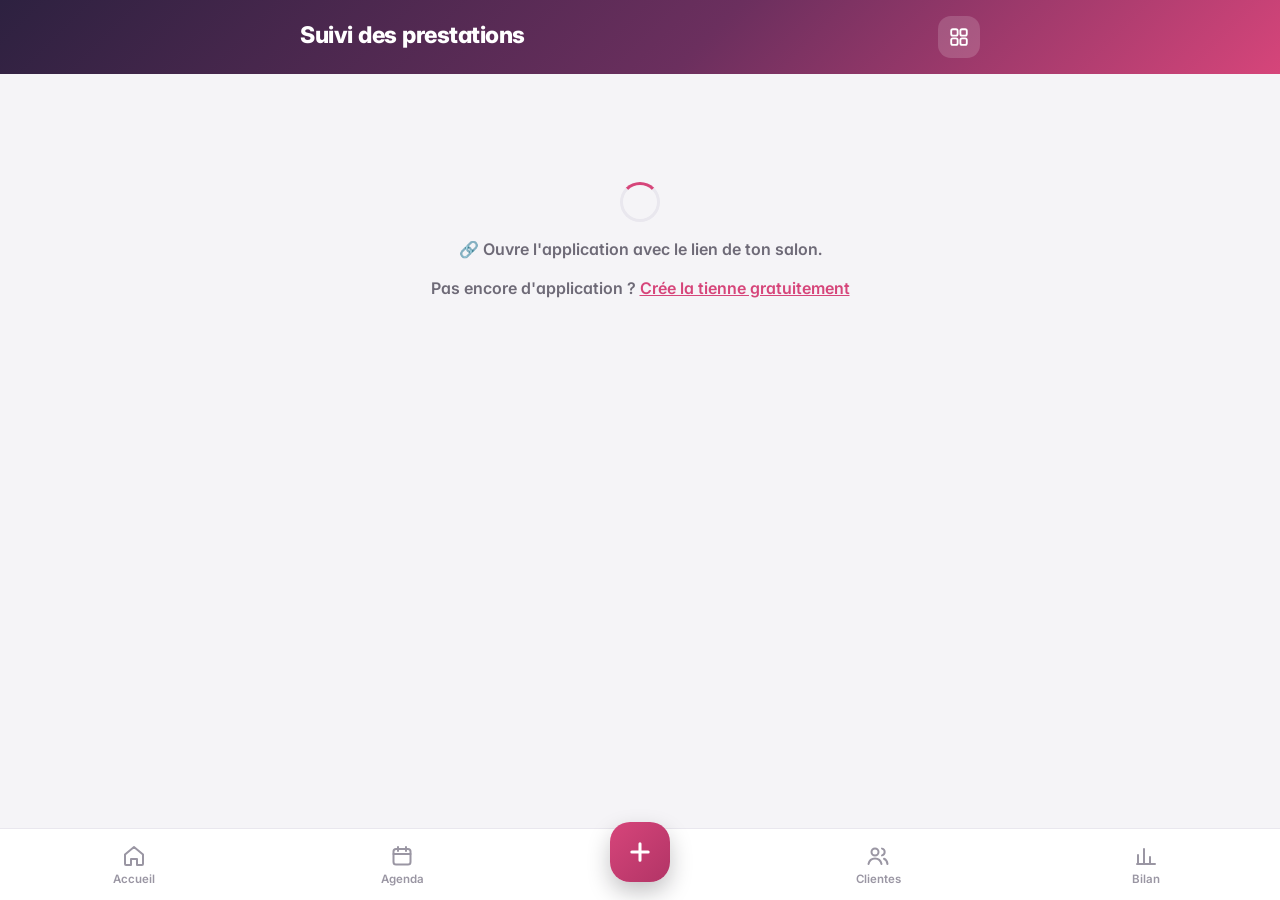
==== index.html @ c305831e "Code oublie par e-mail (lien valable 1 heure) Co-Authored-By: Claude Opus 5.5 <noreply@anthropic.com" ====
<!DOCTYPE html>
<html lang="fr">
<head>
<meta charset="utf-8">
<title>Suivi des prestations</title>
<meta name="theme-color" content="#3b2a4f">
<meta name="color-scheme" content="light dark">
<meta name="apple-mobile-web-app-capable" content="yes">
<meta name="apple-mobile-web-app-title" content="Suivi">
<link rel="manifest" href="manifest.json">
<link rel="icon" href="icon.svg" type="image/svg+xml">
<link rel="apple-touch-icon" href="icon-180.png">
<meta name="viewport" content="width=device-width, initial-scale=1, maximum-scale=1, viewport-fit=cover">
<link rel="preconnect" href="https://fonts.googleapis.com">
<link rel="preconnect" href="https://fonts.gstatic.com" crossorigin>
<link href="https://fonts.googleapis.com/css2?family=Inter:wght@400;500;600;700;800&display=swap" rel="stylesheet">
<link rel="stylesheet" href="style.css?v=18">
</head>
<body>
<header class="appbar">
  <div class="logo-entete cache" id="logoEntete" aria-hidden="true"></div>
  <div class="appbar-texte">
    <div class="titre" id="titre">Suivi des prestations</div>
    <div class="sous" id="sousTitre"></div>
  </div>
  <button class="appbar-bouton" onclick="vue('plus')" aria-label="Plus : réglages et outils">
    <svg width="22" height="22" viewBox="0 0 24 24" fill="none" stroke="currentColor" stroke-width="2" stroke-linecap="round" stroke-linejoin="round" aria-hidden="true"><rect x="3.5" y="3.5" width="7" height="7" rx="1.8"></rect><rect x="13.5" y="3.5" width="7" height="7" rx="1.8"></rect><rect x="3.5" y="13.5" width="7" height="7" rx="1.8"></rect><rect x="13.5" y="13.5" width="7" height="7" rx="1.8"></rect></svg>
  </button>
</header>
<div id="bandeau" class="bandeau cache"></div>
<main>
  <div id="chargement" class="chargement">Chargement…</div>

  <!-- ============ CODE PIN ============ -->
  <section id="v-pin" class="cache ecran-pin">
    <div class="pin-icone" aria-hidden="true">
      <svg width="30" height="30" viewBox="0 0 24 24" fill="none" stroke="currentColor" stroke-width="2" stroke-linecap="round" stroke-linejoin="round"><rect x="4" y="10" width="16" height="11" rx="2.5"></rect><path d="M8 10V7a4 4 0 0 1 8 0v3"></path></svg>
    </div>
    <h1 class="titre-ecran" style="text-align:center">Code d'accès</h1>
    <p class="discret" style="text-align:center">Demandé une seule fois sur cet appareil.</p>
    <input type="password" id="pin" inputmode="numeric" maxlength="12" class="champ-pin" aria-label="Code d'accès"
           onkeydown="if(event.key==='Enter')validerPin()">
    <p id="pinMsg" class="pin-msg"></p>
    <button class="gros" onclick="validerPin()">Entrer</button>
    <button class="lien" id="lienOubli" style="display:block;margin:14px auto 0" onclick="ouvrirOubli()">Code oublié ?</button>
    <div id="oubli" class="carte cache" style="margin-top:14px">
      <div class="ligne1">Code oublié</div>
      <button class="gros" id="btnOubliEmail" onclick="demanderEmailCode()">📧 Recevoir un lien par e-mail</button>
      <div class="ligne2" id="oubliEmailMsg" style="margin-top:10px"></div>
      <div class="ligne1" style="margin-top:20px">Ou avec ton code de secours</div>
      <div class="ligne2">Reçu à ton inscription (ex. K7MQ-4PXA-92HT).</div>
      <label class="etiquette" for="oubliSecours">Code de secours</label>
      <input type="text" id="oubliSecours" autocomplete="off" autocapitalize="characters" maxlength="20" placeholder="XXXX-XXXX-XXXX">
      <div class="quand">
        <div><label class="etiquette" for="oubliPin">Nouveau code</label><input type="password" id="oubliPin" inputmode="numeric" maxlength="8" autocomplete="new-password"></div>
        <div><label class="etiquette" for="oubliPin2">Encore une fois</label><input type="password" id="oubliPin2" inputmode="numeric" maxlength="8" autocomplete="new-password"></div>
      </div>
      <button class="gros" id="btnOubli" onclick="validerOubli()">Enregistrer le nouveau code</button>
      <p class="discret" style="margin-bottom:0">Ni e-mail ni code de secours ? Contacte la personne qui t'a donné l'application.</p>
    </div>
    <div id="resetEmail" class="carte cache" style="margin-top:14px">
      <div class="ligne1">Choisis ton nouveau code</div>
      <div class="quand">
        <div><label class="etiquette" for="resetPin">Nouveau code</label><input type="password" id="resetPin" inputmode="numeric" maxlength="8" autocomplete="new-password"></div>
        <div><label class="etiquette" for="resetPin2">Encore une fois</label><input type="password" id="resetPin2" inputmode="numeric" maxlength="8" autocomplete="new-password"></div>
      </div>
      <button class="gros" id="btnReset" onclick="validerResetEmail()">Enregistrer le nouveau code</button>
    </div>
  </section>

  <!-- ============ ACCUEIL ============ -->
  <section id="v-accueil" class="cache">
    <div class="hero">
      <div class="hero-label">Encaissé aujourd'hui</div>
      <div class="hero-montant" id="jourCa">0 €</div>
      <div class="hero-sous" id="jourSous">0 prestation</div>
      <button class="hero-bouton" onclick="ouvrirSaisie()">
        <svg width="18" height="18" viewBox="0 0 24 24" fill="none" stroke="currentColor" stroke-width="2.5" stroke-linecap="round" aria-hidden="true"><path d="M12 5v14M5 12h14"></path></svg>
        Nouvelle prestation
      </button>
    </div>
    <div id="bienvenue"></div>
    <div id="carteObjectif" class="carte jauge cache"></div>
    <div class="raccourcis">
      <button class="raccourci" onclick="vue('clientes')">
        <span class="raccourci-icone"><svg width="20" height="20" viewBox="0 0 24 24" fill="none" stroke="currentColor" stroke-width="2" stroke-linecap="round" stroke-linejoin="round" aria-hidden="true"><circle cx="9" cy="8" r="3.5"></circle><path d="M2.5 20c.8-3.6 3.4-5.5 6.5-5.5s5.7 1.9 6.5 5.5"></path><path d="M16 4.6a3.5 3.5 0 0 1 0 6.8M18 14.8c1.9.7 3.1 2.5 3.5 5.2"></path></svg></span>
        <span data-mot="Clientes|Clients">Clientes</span>
      </button>
      <button class="raccourci m-achats" onclick="vue('achats')">
        <span class="raccourci-icone"><svg width="20" height="20" viewBox="0 0 24 24" fill="none" stroke="currentColor" stroke-width="2" stroke-linecap="round" stroke-linejoin="round" aria-hidden="true"><path d="M6 3h12v18l-3-2-3 2-3-2-3 2z"></path><path d="M9 8h6M9 12h6"></path></svg></span>
        Nouvel achat
      </button>
      <button class="raccourci" onclick="vue('bilan')">
        <span class="raccourci-icone"><svg width="20" height="20" viewBox="0 0 24 24" fill="none" stroke="currentColor" stroke-width="2" stroke-linecap="round" aria-hidden="true"><path d="M4 20V11M10 20V5M16 20v-7M21 20H3"></path></svg></span>
        Bilan
      </button>
    </div>
    <h2 class="titre-section">Rendez-vous du jour</h2>
    <div id="rdvJour"></div>
    <div id="rappelsAccueil"></div>
    <h2 class="titre-section" id="titreSurveiller">À surveiller</h2>
    <div id="surveiller"></div>
    <h2 class="titre-section">Prestations du jour</h2>
    <div id="journee"></div>
  </section>

  <!-- ============ AGENDA ============ -->
  <section id="v-agenda" class="cache">
    <div class="agenda-tete">
      <h1 class="titre-ecran">Agenda</h1>
      <button class="lien" onclick="allerAujourdhui()">Aujourd'hui</button>
    </div>
    <div class="semaine">
      <button class="fleche" onclick="changerSemaine(-1)" aria-label="Semaine précédente">‹</button>
      <div id="jours" class="jours"></div>
      <button class="fleche" onclick="changerSemaine(1)" aria-label="Semaine suivante">›</button>
    </div>
    <h2 class="titre-section" id="titreJour"></h2>
    <div id="listeRdv"></div>
    <button class="gros" onclick="ouvrirRdv()">+ Nouveau rendez-vous</button>
    <div id="rappelsAgenda" style="margin-top:18px"></div>
  </section>

  <!-- ============ NOUVELLE PRESTATION ============ -->
  <section id="v-nouvelle" class="cache">
    <div id="formulaire">
      <h1 class="titre-ecran">Nouvelle prestation</h1>

      <div class="bloc">
        <h2 class="titre-bloc"><span class="etape">1</span><span data-mot="Cliente|Client">Cliente</span></h2>
        <div id="clienteChoisie" class="selection cache">
          <span id="clienteNom"></span>
          <button class="lien" onclick="changerCliente()">Changer</button>
        </div>
        <div id="clienteRecherche">
          <input type="text" id="recherche" placeholder="Tape le prénom…" autocomplete="off" oninput="filtrerClientes()" aria-label="Rechercher">
          <div id="suggestions" class="liste"></div>
        </div>
      </div>

      <div class="bloc">
        <h2 class="titre-bloc"><span class="etape">2</span>Prestation</h2>
        <div id="prestations" class="grille"></div>
        <h3 class="sous-titre m-options">Options</h3>
        <div id="options" class="grille options m-options"></div>
        <div id="blocDeplacement" class="cache">
          <h3 class="sous-titre">À domicile</h3>
          <div id="choixDeplacement" class="grille options"></div>
        </div>
      </div>

      <div class="bloc">
        <h2 class="titre-bloc"><span class="etape">3</span>Prix<span class="m-paiement">&nbsp;et paiement</span></h2>
        <div class="total">
          <input type="number" id="prix" inputmode="decimal" placeholder="0" oninput="prixModifie()" aria-label="Prix">
          <span class="euro-grand">€</span>
          <button class="lien cache" id="prixAuto" onclick="remettrePrixAuto()">Prix automatique</button>
        </div>
        <div id="fidelite" class="fidelite cache"></div>
        <div id="blocOffre" class="m-offres">
          <h3 class="sous-titre">Offre (facultatif)</h3>
          <div id="anniv" class="fidelite info cache"></div>
          <div id="choixOffres" class="grille options"></div>
        </div>
        <h3 class="sous-titre m-paiement">Payé comment ?</h3>
        <div id="choixPaiement" class="paiements m-paiement"></div>
      </div>

      <div class="bloc">
        <h2 class="titre-bloc"><span class="etape">4</span>Quand ?</h2>
        <div class="quand">
          <input type="date" id="date" onchange="majResume()" aria-label="Date">
          <input type="time" id="heure" class="m-heure" aria-label="Heure">
        </div>
      </div>

      <!-- Barre d'encaissement, toujours visible -->
      <div class="barre-caisse">
        <div class="barre-caisse-texte">
          <span>À encaisser</span>
          <b id="encaisser">0 €</b>
        </div>
        <button class="gros" id="btnEnregistrer" onclick="enregistrer()">Enregistrer</button>
      </div>
    </div>

    <div id="succes" class="succes cache">
      <div class="succes-rond" id="succesIcone">✓</div>
      <h1 id="succesTitre" class="titre-ecran" style="text-align:center"></h1>
      <p id="succesDetail" class="discret" style="text-align:center;font-size:16px"></p>
      <div id="succesMontant" class="succes-montant"></div>
      <a class="gros secondaire bouton-lien cache" id="succesMerci" href="#">💬 SMS de remerciement</a>
      <a class="gros secondaire bouton-lien cache" id="succesAvis" href="#">Demander un avis Google</a>
      <button class="gros" onclick="nouvelleSaisie()">Nouvelle prestation</button>
      <button class="lien" style="display:block;margin:14px auto 0" onclick="vue('accueil')">Retour à l'accueil</button>
    </div>
  </section>

  <!-- ============ CLIENTES ============ -->
  <section id="v-clientes" class="cache">
    <h1 class="titre-ecran"><span id="iconeClients" class="cache"></span><span data-mot="Clientes|Clients">Clientes</span></h1>
    <div class="champ-recherche">
      <svg width="18" height="18" viewBox="0 0 24 24" fill="none" stroke="currentColor" stroke-width="2" stroke-linecap="round" aria-hidden="true"><circle cx="11" cy="11" r="7"></circle><path d="M20 20l-3.5-3.5"></path></svg>
      <input type="text" id="rechercheClientes" placeholder="Rechercher…" oninput="afficherClientes()" aria-label="Rechercher">
    </div>
    <div class="filtres" id="filtres">
      <button class="puce on" data-f="toutes" data-mot="Toutes|Tous">Toutes</button>
      <button class="puce m-fidelite" data-f="offre">Fidélité au prochain passage</button>
      <button class="puce" data-f="anniv">Anniversaire ce mois</button>
      <button class="puce" data-f="absente" data-mot="Pas venue depuis 2 mois|Pas venu depuis 2 mois">Pas venue depuis 2 mois</button>
      <button class="puce" data-f="regulieres">Fidèles (5 passages et +)</button>
    </div>
    <div class="trier">
      <label for="tri">Trier</label>
      <select id="tri" onchange="afficherClientes()">
        <option value="nom">Nom (A → Z)</option>
        <option value="recente">Dernière visite</option>
        <option value="passages">Nombre de passages</option>
        <option value="ca">Chiffre d'affaires</option>
        <option value="offre" class="m-fidelite">Plus proche de l'offre fidélité</option>
      </select>
    </div>
    <p id="nbClientes" class="discret"></p>
    <div id="listeClientes"></div>
    <p class="discret"><span data-mot="Touche une cliente|Touche un client">Touche une cliente</span> pour voir sa fiche.<span class="m-fidelite"> Les ronds = passages depuis le <span class="debutOffre"></span>.</span></p>
  </section>

  <!-- ============ FICHE CLIENTE ============ -->
  <section id="v-fiche" class="cache">
    <button class="lien retour" onclick="vue('clientes')" data-mot="← Toutes les clientes|← Tous les clients">← Toutes les clientes</button>
    <div class="carte fiche-entete">
      <div class="fiche-nom" id="ficheNom"></div>
      <div class="ligne2" id="ficheSous"></div>
      <div class="points" id="fichePoints"></div>
      <div class="ligne2" id="ficheFidelite"></div>
    </div>
    <div class="stats">
      <div class="stat">Passages<b id="fichePassages">0</b></div>
      <div class="stat">Total dépensé<b id="ficheCa">0 €</b></div>
    </div>
    <button class="gros" onclick="prestationPourFiche()">Nouvelle prestation pour <span id="ficheNomBouton"></span></button>

    <h2 class="titre-section"><span class="m-fiche">Coordonnées et notes</span><span class="m-sans-fiche">Prénom</span></h2>
    <div class="carte">
      <label class="etiquette" for="fichePrenom">Prénom (nom affiché)</label>
      <input type="text" id="fichePrenom" maxlength="60">
      <div class="m-fiche">
      <label class="etiquette" for="ficheTel">Téléphone</label>
      <input type="tel" id="ficheTel" placeholder="06 12 34 56 78" inputmode="tel">
      <div class="contact" id="ficheContact">
        <a class="bouton-contact" id="ficheAppel" href="#">Appeler</a>
        <a class="bouton-contact" id="ficheSms" href="#">SMS</a>
        <a class="bouton-contact cache" id="ficheRelance" href="#">Relancer</a>
        <a class="bouton-contact cache" id="ficheAvis" href="#">Avis Google</a>
        <a class="bouton-contact m-fidelite cache" id="ficheCarte" href="#">🎟️ Envoyer sa carte</a>
        <a class="bouton-contact m-fidelite cache" id="ficheCarteVoir" href="#" target="_blank" rel="noopener">Voir sa carte</a>
      </div>
      <label class="etiquette" for="ficheNomFamille">Nom de famille</label>
      <input type="text" id="ficheNomFamille" placeholder="(facultatif)">
      <label class="etiquette" for="ficheAnniv">Anniversaire (jour/mois)</label>
      <input type="text" id="ficheAnniv" placeholder="ex. 09/04" inputmode="numeric" maxlength="10">
      <label class="etiquette" for="ficheNotes">Notes</label>
      <textarea id="ficheNotes" rows="4" placeholder="Préférences, remarques…"></textarea>
      </div>
      <button class="gros secondaire" id="btnFiche" onclick="sauverFiche()">Enregistrer la fiche</button>
    </div>

    <h2 class="titre-section">Historique</h2>
    <div id="ficheHistorique"></div>

    <h2 class="titre-section">Même personne qu'une autre fiche ?</h2>
    <div class="carte">
      <p class="discret" style="margin-top:0">Ex. « Marlene » et « Marlène Dupont ». Les passages de l'autre fiche seront regroupés ici, sous le nom <b id="ficheNomFusion"></b>.</p>
      <select id="ficheFusion" aria-label="Autre fiche"></select>
      <button class="gros secondaire" id="btnFusion" onclick="fusionnerFiche()">Regrouper avec cette fiche</button>
    </div>
  </section>

  <!-- ============ BILAN ============ -->
  <section id="v-bilan" class="cache">
    <h1 class="titre-ecran" id="titreBilanAnnee">Bilan</h1>
    <div class="stats stats-annee">
      <div class="stat vedette">Encaissé (TTC)<b id="anCa">0 €</b></div>
      <div class="stat m-achats">Dépensé (TTC)<b id="anAchats">0 €</b></div>
    </div>
    <div class="stat m-achats stat-large">Il reste (encaissé − dépensé)<b id="anReste">0 €</b></div>
    <div class="stats">
      <div class="stat">Prestations<b id="anNb">0</b></div>
      <div class="stat">Panier moyen<b id="anPanier">0 €</b></div>
    </div>
    <div class="carte graphique">
      <div class="ligne1"><span>Encaissé par mois</span></div>
      <div class="legende" id="graphLegende"></div>
      <div id="graphMois" class="graph-zone"></div>
      <div class="graph-detail" id="graphDetail"></div>
      <div class="ligne2" id="graphCompare"></div>
    </div>
    <div class="menu" style="margin-top:10px">
      <button class="menu-ligne" onclick="vue('recettes')">
        <span class="menu-icone"><svg width="20" height="20" viewBox="0 0 24 24" fill="none" stroke="currentColor" stroke-width="2" stroke-linecap="round" stroke-linejoin="round" aria-hidden="true"><path d="M4 4.5A1.5 1.5 0 0 1 5.5 3H20v15H5.5A1.5 1.5 0 0 0 4 19.5z"></path><path d="M4 19.5A1.5 1.5 0 0 0 5.5 21H20v-3M8 7h8M8 11h6"></path></svg></span>
        <span class="menu-texte"><b>Livre des recettes</b><small>Export pour Excel ou PDF, prêt pour l'URSSAF</small></span>
        <span class="chevron">›</span>
      </button>
      <button class="menu-ligne" onclick="vue('stats')">
        <span class="menu-icone"><svg width="20" height="20" viewBox="0 0 24 24" fill="none" stroke="currentColor" stroke-width="2" stroke-linecap="round" stroke-linejoin="round" aria-hidden="true"><path d="M21 12a9 9 0 1 1-9-9v9z"></path><path d="M15 3.5A9 9 0 0 1 20.5 9H15z"></path></svg></span>
        <span class="menu-texte"><b>Statistiques <span data-mot="clientes|clients">clientes</span></b><small>Prestations phares, fidélité, meilleurs <span data-mot="clientes|clients">clientes</span></small></span>
        <span class="chevron">›</span>
      </button>
    </div>
    <div id="carteSeuil" class="carte jauge cache"></div>
    <div id="carteUrssaf" class="carte cache"></div>
    <h2 class="titre-section m-paiement">Encaissé par mode de paiement</h2>
    <div id="paiements" class="carte m-paiement"></div>
    <h2 class="titre-section m-achats">Dépenses par catégorie</h2>
    <div id="categories" class="carte m-achats"></div>
    <h2 class="titre-section" id="titreAnnee">Par mois</h2>
    <div class="table-boite">
      <table><thead><tr><th>Mois</th><th class="n">Encaissé</th><th class="n m-achats">Dépensé</th><th class="n m-achats">Reste</th></tr></thead><tbody id="tableMois"></tbody></table>
    </div>
    <h2 class="titre-section">Historique</h2>
    <div class="champ-recherche">
      <svg width="18" height="18" viewBox="0 0 24 24" fill="none" stroke="currentColor" stroke-width="2" stroke-linecap="round" aria-hidden="true"><circle cx="11" cy="11" r="7"></circle><path d="M20 20l-3.5-3.5"></path></svg>
      <input type="search" id="rechercheHisto" placeholder="Nom, prestation, date, montant…" oninput="afficherHistorique()" aria-label="Rechercher dans l'historique" autocomplete="off">
    </div>
    <p id="histoResume" class="discret"></p>
    <div id="recentes"></div>
  </section>

  <!-- ============ LIVRE DES RECETTES ============ -->
  <section id="v-recettes" class="cache">
    <button class="lien retour ne-pas-imprimer" onclick="vue('bilan')">← Bilan</button>
    <div class="entete-impression" id="recEntete"></div>
    <h1 class="titre-ecran ne-pas-imprimer">Livre des recettes</h1>
    <div class="quand ne-pas-imprimer">
      <div><label class="etiquette" for="recAnnee">Année</label><select id="recAnnee" onchange="afficherRecettes()"></select></div>
      <div><label class="etiquette" for="recMois">Mois</label><select id="recMois" onchange="afficherRecettes()"></select></div>
    </div>
    <div class="stats" style="margin-top:12px">
      <div class="stat vedette">Total encaissé<b id="recTotal">0 €</b></div>
      <div class="stat">Recettes<b id="recNb">0</b></div>
    </div>
    <div class="actions-export ne-pas-imprimer">
      <button class="gros" onclick="exporterRecettes()">Télécharger pour Excel</button>
      <button class="gros secondaire" onclick="imprimerRecettes()">Imprimer ou enregistrer en PDF</button>
    </div>
    <p class="discret ne-pas-imprimer">Montants réellement encaissés (après réduction), dans l'ordre chronologique. À garder pour l'URSSAF ou ton comptable.</p>
    <div class="table-boite">
      <table class="table-recettes"><thead><tr><th>Date</th><th>N°</th><th data-mot="Cliente|Client">Cliente</th><th>Prestation</th><th class="n">Montant</th><th class="m-paiement">Règlement</th></tr></thead><tbody id="tableRecettes"></tbody></table>
    </div>
  </section>

  <!-- ============ STATISTIQUES ============ -->
  <section id="v-stats" class="cache">
    <button class="lien retour" onclick="vue('bilan')">← Bilan</button>
    <h1 class="titre-ecran">Statistiques</h1>
    <div class="filtres" id="periodesStats">
      <button class="puce on" data-p="annee">Cette année</button>
      <button class="puce" data-p="12m">12 derniers mois</button>
      <button class="puce" data-p="tout">Depuis le début</button>
    </div>
    <div class="stats" style="margin-top:10px">
      <div class="stat"><span data-mot="Clientes venues|Clients venus">Clientes venues</span><b id="stVenues">0</b></div>
      <div class="stat"><span data-mot="Nouvelles|Nouveaux">Nouvelles</span><b id="stNouvelles">0</b></div>
      <div class="stat">Reviennent<b id="stRetour">0 %</b></div>
      <div class="stat">Revient tous les<b id="stRythme">–</b></div>
    </div>
    <p class="discret" id="stExplication"></p>
    <h2 class="titre-section">Prestations les plus demandées</h2>
    <div id="stPrestations" class="carte"></div>
    <h2 class="titre-section"><span data-mot="Meilleures clientes|Meilleurs clients">Meilleures clientes</span></h2>
    <div id="stMeilleures"></div>
    <h2 class="titre-section">Nombre de visites par personne</h2>
    <div id="stFrequence" class="carte"></div>
    <h2 class="titre-section">Jours les plus chargés</h2>
    <div id="stJours" class="carte"></div>
  </section>

  <!-- ============ PLUS ============ -->
  <section id="v-plus" class="cache">
    <h1 class="titre-ecran">Plus</h1>
    <div class="carte salon-carte" id="infoSalon"></div>
    <div class="menu">
      <button class="menu-ligne" onclick="vue('reglages')">
        <span class="menu-icone"><svg width="20" height="20" viewBox="0 0 24 24" fill="none" stroke="currentColor" stroke-width="2" stroke-linecap="round" stroke-linejoin="round" aria-hidden="true"><path d="M4 6h10M18 6h2M4 12h4M12 12h8M4 18h12M20 18h0"></path><circle cx="16" cy="6" r="2"></circle><circle cx="10" cy="12" r="2"></circle><circle cx="18" cy="18" r="2"></circle></svg></span>
        <span class="menu-texte"><b>Réglages</b><small>Nom, métier, couleur, fonctions, code</small></span>
        <span class="chevron">›</span>
      </button>
      <button class="menu-ligne" onclick="vue('bilan')">
        <span class="menu-icone"><svg width="20" height="20" viewBox="0 0 24 24" fill="none" stroke="currentColor" stroke-width="2" stroke-linecap="round" aria-hidden="true"><path d="M4 20V11M10 20V5M16 20v-7M21 20H3"></path></svg></span>
        <span class="menu-texte"><b>Bilan</b><small>Chiffre d'affaires, graphique, historique</small></span>
        <span class="chevron">›</span>
      </button>
      <button class="menu-ligne" onclick="vue('tarifs')">
        <span class="menu-icone"><svg width="20" height="20" viewBox="0 0 24 24" fill="none" stroke="currentColor" stroke-width="2" stroke-linecap="round" stroke-linejoin="round" aria-hidden="true"><path d="M20.6 13.4 13.4 20.6a2 2 0 0 1-2.8 0L3 13V3h10l7.6 7.6a2 2 0 0 1 0 2.8z"></path><circle cx="7.5" cy="7.5" r="1.5"></circle></svg></span>
        <span class="menu-texte"><b>Tarifs</b><small>Prestations, options et prix</small></span>
        <span class="chevron">›</span>
      </button>
      <button class="menu-ligne m-offres-ou-fidelite" onclick="vue('offres')">
        <span class="menu-icone"><svg width="20" height="20" viewBox="0 0 24 24" fill="none" stroke="currentColor" stroke-width="2" stroke-linecap="round" stroke-linejoin="round" aria-hidden="true"><rect x="3" y="8" width="18" height="13" rx="2"></rect><path d="M12 8v13M3 12h18M12 8c-2-4-6-4-6-1.5S9 8 12 8zm0 0c2-4 6-4 6-1.5S15 8 12 8z"></path></svg></span>
        <span class="menu-texte"><b>Offres et fidélité</b><small>Réductions, anniversaires, parrainage</small></span>
        <span class="chevron">›</span>
      </button>
<button class="menu-ligne" onclick="vue('recettes')">
        <span class="menu-icone"><svg width="20" height="20" viewBox="0 0 24 24" fill="none" stroke="currentColor" stroke-width="2" stroke-linecap="round" stroke-linejoin="round" aria-hidden="true"><path d="M4 4.5A1.5 1.5 0 0 1 5.5 3H20v15H5.5A1.5 1.5 0 0 0 4 19.5z"></path><path d="M4 19.5A1.5 1.5 0 0 0 5.5 21H20v-3M8 7h8M8 11h6"></path></svg></span>
        <span class="menu-texte"><b>Livre des recettes</b><small>Export pour Excel ou PDF, prêt pour l'URSSAF</small></span>
        <span class="chevron">›</span>
      </button>
      <button class="menu-ligne" onclick="vue('stats')">
        <span class="menu-icone"><svg width="20" height="20" viewBox="0 0 24 24" fill="none" stroke="currentColor" stroke-width="2" stroke-linecap="round" stroke-linejoin="round" aria-hidden="true"><path d="M21 12a9 9 0 1 1-9-9v9z"></path><path d="M15 3.5A9 9 0 0 1 20.5 9H15z"></path></svg></span>
        <span class="menu-texte"><b>Statistiques <span data-mot="clientes|clients">clientes</span></b><small>Prestations phares, fidélité, meilleurs <span data-mot="clientes|clients">clientes</span></small></span>
        <span class="chevron">›</span>
      </button>
      <button class="menu-ligne m-achats" onclick="vue('achats')">
        <span class="menu-icone"><svg width="20" height="20" viewBox="0 0 24 24" fill="none" stroke="currentColor" stroke-width="2" stroke-linecap="round" stroke-linejoin="round" aria-hidden="true"><path d="M6 3h12v18l-3-2-3 2-3-2-3 2z"></path><path d="M9 8h6M9 12h6"></path></svg></span>
        <span class="menu-texte"><b>Achats et dépenses</b><small>Produits, matériel, charges</small></span>
        <span class="chevron">›</span>
      </button>
      <a class="menu-ligne" id="lienRecommander" href="#">
        <span class="menu-icone"><svg width="20" height="20" viewBox="0 0 24 24" fill="none" stroke="currentColor" stroke-width="2" stroke-linecap="round" stroke-linejoin="round" aria-hidden="true"><circle cx="18" cy="5" r="3"></circle><circle cx="6" cy="12" r="3"></circle><circle cx="18" cy="19" r="3"></circle><path d="M8.6 13.5l6.8 4M15.4 6.5l-6.8 4"></path></svg></span>
        <span class="menu-texte"><b>Recommander l'application</b><small>Envoyer le lien gratuit à une collègue</small></span>
        <span class="chevron">›</span>
      </a>
      <button class="menu-ligne" onclick="verrouiller()">
        <span class="menu-icone"><svg width="20" height="20" viewBox="0 0 24 24" fill="none" stroke="currentColor" stroke-width="2" stroke-linecap="round" stroke-linejoin="round" aria-hidden="true"><rect x="4" y="10" width="16" height="11" rx="2.5"></rect><path d="M8 10V7a4 4 0 0 1 8 0v3"></path></svg></span>
        <span class="menu-texte"><b>Verrouiller l'application</b><small>Le code sera redemandé sur cet appareil</small></span>
        <span class="chevron">›</span>
      </button>
    </div>
  </section>

  <!-- ============ RÉGLAGES ============ -->
  <section id="v-reglages" class="cache">
    <button class="lien retour" onclick="vue('plus')">← Plus</button>
    <h1 class="titre-ecran">Réglages</h1>
    <div id="formReglages"></div>
    <button class="gros" id="btnReglages" onclick="sauverReglages()">Enregistrer les réglages</button>
  </section>

  <!-- ============ TARIFS ============ -->
  <section id="v-tarifs" class="cache">
    <button class="lien retour" onclick="vue('plus')">← Plus</button>
    <h1 class="titre-ecran" id="titrePrestations">Prestations</h1>
    <div class="carte"><div id="tarifsPrestations"></div>
      <button class="lien" onclick="ajouterLigneTarif(false)">+ Ajouter une prestation</button></div>
    <div class="m-options">
      <h2 class="titre-section">Options</h2>
      <div class="carte"><div id="tarifsOptions"></div>
        <button class="lien" onclick="ajouterLigneTarif(true)">+ Ajouter une option</button></div>
    </div>
    <button class="gros" id="btnTarifs" onclick="sauverTarifs()">Enregistrer les tarifs</button>
  </section>

  <!-- ============ OFFRES ============ -->
  <section id="v-offres" class="cache">
    <button class="lien retour" onclick="vue('plus')">← Plus</button>
    <h1 class="titre-ecran">Offres et fidélité</h1>
    <div id="carteFidelite" class="m-fidelite"></div>
    <div class="m-offres">
      <p class="discret">Les offres se choisissent au moment de la saisie (étape 3). En vert : active · en blanc : en pause.</p>
      <div id="listeOffres"></div>
      <h2 class="titre-section">Créer une offre</h2>
      <div class="carte">
        <input type="text" id="offreNom" placeholder="Nom (ex. Parrainage, Fête des mères…)" maxlength="60" aria-label="Nom de l'offre">
        <div style="display:flex;gap:8px;margin-top:10px;align-items:center">
          <input type="number" id="offreValeur" inputmode="decimal" placeholder="10" style="max-width:120px" aria-label="Montant">
          <div class="bascule">
            <button id="typePct" class="puce on" onclick="choisirType('%')">%</button>
            <button id="typeEur" class="puce" onclick="choisirType('€')">€</button>
          </div>
        </div>
        <button class="gros secondaire" onclick="creerOffre()">Créer l'offre</button>
      </div>
    </div>
  </section>

  <!-- ============ ACHATS ============ -->
  <section id="v-achats" class="cache">
    <button class="lien retour" onclick="vue('plus')">← Plus</button>
    <h1 class="titre-ecran">Nouvel achat</h1>
    <p class="discret" style="margin-top:-4px">Montants TTC (ce que tu as payé, TVA comprise).</p>
    <div class="carte">
      <label class="etiquette" for="achatLibelle">C'est quoi ?</label>
      <input type="text" id="achatLibelle" placeholder="ex. produits, matériel…" maxlength="120">
      <label class="etiquette">Catégorie</label>
      <div id="achatCategories" class="grille options"></div>
      <div class="quand" style="margin-top:12px">
        <div><label class="etiquette" for="achatPrix">Prix TTC (à l'unité)</label>
          <input type="number" id="achatPrix" inputmode="decimal" placeholder="0,00" oninput="majTotalAchat()"></div>
        <div><label class="etiquette" for="achatQte">Quantité</label>
          <input type="number" id="achatQte" inputmode="numeric" value="1" min="1" oninput="majTotalAchat()"></div>
      </div>
      <label class="etiquette" for="achatDate">Date</label>
      <input type="date" id="achatDate">
      <div id="achatTotal" class="encaisser-ligne"></div>
      <button class="gros" id="btnAchat" onclick="enregistrerAchat()">Enregistrer l'achat</button>
    </div>
    <h2 class="titre-section">Achats de l'année</h2>
    <div class="trier"><label for="achatFiltre">Voir</label>
      <select id="achatFiltre" onchange="afficherAchats()"></select></div>
    <p id="achatsResume" class="discret"></p>
    <div id="listeAchats"></div>
  </section>
</main>

<!-- ============ MODIFIER UNE SAISIE ============ -->
<div id="modale" class="modale cache" onclick="if(event.target===this)fermerModale()">
  <div class="feuille" role="dialog" aria-label="Modifier la saisie">
    <div class="feuille-poignee"></div>
    <h2 class="titre-ecran" style="margin-top:4px;font-size:22px">Modifier la saisie</h2>
    <div class="quand">
      <div><label class="etiquette" for="mDate">Date</label><input type="date" id="mDate"></div>
      <div class="m-heure"><label class="etiquette" for="mHeure">Heure</label><input type="time" id="mHeure"></div>
    </div>
    <label class="etiquette" for="mClient" data-mot="Cliente|Client">Cliente</label>
    <input type="text" id="mClient" list="listeNoms" autocomplete="off">
    <label class="etiquette" for="mPrestation">Prestation</label>
    <input type="text" id="mPrestation">
    <label class="etiquette" for="mPrix">Prix (€, avant offre)</label>
    <input type="number" id="mPrix" inputmode="decimal">
    <label class="etiquette m-paiement">Paiement</label>
    <div id="mPaiement" class="paiements m-paiement"></div>
    <div id="mBlocOffre" class="m-offres">
      <label class="etiquette" for="mOffre">Offre</label>
      <select id="mOffre"></select>
    </div>
    <div id="mInfo" class="fidelite info cache"></div>
    <button class="gros" id="btnModifier" onclick="validerModification()">Enregistrer les changements</button>
    <div class="actions" style="justify-content:space-between;margin-top:14px">
      <button class="lien" onclick="fermerModale()">Annuler</button>
      <button class="lien danger" onclick="supprimerSaisie()">Supprimer cette saisie</button>
    </div>
  </div>
</div>
<!-- ============ RENDEZ-VOUS ============ -->
<div id="modaleRdv" class="modale cache" onclick="if(event.target===this)fermerRdv()">
  <div class="feuille" role="dialog" aria-label="Rendez-vous">
    <div class="feuille-poignee"></div>
    <h2 class="titre-ecran" style="margin-top:4px;font-size:22px" id="rdvTitre">Nouveau rendez-vous</h2>
    <label class="etiquette" for="rdvClient" data-mot="Cliente|Client">Cliente</label>
    <input type="text" id="rdvClient" list="listeNoms" autocomplete="off" maxlength="80" placeholder="Prénom (ou nouveau nom)">
    <div class="quand">
      <div><label class="etiquette" for="rdvDate">Date</label><input type="date" id="rdvDate"></div>
      <div><label class="etiquette" for="rdvHeure">Heure</label><input type="time" id="rdvHeure" step="300"></div>
    </div>
    <label class="etiquette" for="rdvDuree">Durée</label>
    <select id="rdvDuree"></select>
    <label class="etiquette">Prestation</label>
    <div id="rdvPrestas" class="grille options"></div>
    <input type="text" id="rdvPrestation" placeholder="ou écris-la ici" maxlength="200" style="margin-top:8px" aria-label="Prestation">
    <label class="etiquette" for="rdvNote">Note (facultatif)</label>
    <input type="text" id="rdvNote" maxlength="300" placeholder="ex. acompte versé, premier rendez-vous…">
    <button class="gros" onclick="sauverRdv()">Enregistrer le rendez-vous</button>
    <div class="actions" style="justify-content:space-between;margin-top:14px">
      <button class="lien" onclick="fermerRdv()">Annuler</button>
      <button class="lien danger cache" id="rdvSupprimer" onclick="supprimerRdv()">Supprimer le rendez-vous</button>
    </div>
  </div>
</div>
<datalist id="listeNoms"></datalist>

<nav class="navbar" aria-label="Navigation">
  <button id="t-accueil" onclick="vue('accueil')">
    <svg width="24" height="24" viewBox="0 0 24 24" fill="none" stroke="currentColor" stroke-width="2" stroke-linecap="round" stroke-linejoin="round" aria-hidden="true"><path d="M3 10.5 12 3l9 7.5V20a1 1 0 0 1-1 1h-5v-6H9v6H4a1 1 0 0 1-1-1z"></path></svg>
    <span>Accueil</span>
  </button>
  <button id="t-agenda" onclick="vue('agenda')">
    <svg width="24" height="24" viewBox="0 0 24 24" fill="none" stroke="currentColor" stroke-width="2" stroke-linecap="round" stroke-linejoin="round" aria-hidden="true"><rect x="3.5" y="5" width="17" height="15.5" rx="2.5"></rect><path d="M3.5 10h17M8 3v4M16 3v4"></path></svg>
    <span>Agenda</span>
  </button>
  <button id="t-nouvelle" class="fab" onclick="ouvrirSaisie()" aria-label="Nouvelle prestation">
    <svg width="28" height="28" viewBox="0 0 24 24" fill="none" stroke="currentColor" stroke-width="2.6" stroke-linecap="round" aria-hidden="true"><path d="M12 5v14M5 12h14"></path></svg>
  </button>
  <button id="t-clientes" onclick="vue('clientes')">
    <svg width="24" height="24" viewBox="0 0 24 24" fill="none" stroke="currentColor" stroke-width="2" stroke-linecap="round" stroke-linejoin="round" aria-hidden="true"><circle cx="9" cy="8" r="3.5"></circle><path d="M2.5 20c.8-3.6 3.4-5.5 6.5-5.5s5.7 1.9 6.5 5.5"></path><path d="M16 4.6a3.5 3.5 0 0 1 0 6.8M18 14.8c1.9.7 3.1 2.5 3.5 5.2"></path></svg>
    <span data-mot="Clientes|Clients">Clientes</span>
  </button>
  <button id="t-bilan" onclick="vue('bilan')">
    <svg width="24" height="24" viewBox="0 0 24 24" fill="none" stroke="currentColor" stroke-width="2" stroke-linecap="round" aria-hidden="true"><path d="M4 20V11M10 20V5M16 20v-7M21 20H3"></path></svg>
    <span>Bilan</span>
  </button>
</nav>
<div id="msg" class="msg" role="status"></div>
<script src="app.js?v=30"></script>
</body>
</html>
---- style.css ----
/* ===== Suivi des prestations – design 2 =====
   Couleurs pilotées par le thème du salon (variables réglées par l'application) :
   --prune (foncé), --rose (accent), --rose-2 (accent clair), --rose-clair (fond teinté),
   --degrade (en-têtes), --degrade-bouton (boutons). */
:root {
  --prune: #3b2a4f;
  --rose: #d6457a;
  --rose-2: #ee7aa2;
  --rose-clair: #fbeef3;
  --degrade: linear-gradient(135deg, #2d2140 0%, #6b2f5e 55%, #d6457a 100%);
  --degrade-bouton: linear-gradient(135deg, #d6457a 0%, #b23466 100%);
  --vert: #138a5b;
  --vert-clair: #e6f5ee;
  --rouge: #c8333d;
  --texte: #17151c;
  --texte-2: #5d5966;
  --gris: #6e6a77;
  --trait: #e9e7ee;
  --fond: #f5f4f7;
  --carte: #ffffff;
  --rayon: 16px;
  --ombre: 0 1px 2px rgba(23, 21, 28, .05), 0 4px 16px rgba(23, 21, 28, .05);
  --ombre-forte: 0 8px 24px rgba(23, 21, 28, .16);
  --nav-h: 72px;
  --champ: #ffffff;
  --teinte: var(--rose-clair);
  --accent-texte: var(--prune);
  --puce-on: var(--prune);
  --entete-table: var(--entete-table);
  --verre: rgba(255, 255, 255, .95);
  --danger-clair: var(--danger-clair);
  --alerte-fond: #fff6e6;
  --alerte-texte: #8a5a00;
  --discret-2: #c4c0cb;
  --nav-inactif: #9a96a3;
  --annee-prec: #cfcbd6;
  color-scheme: light;
}
* { box-sizing: border-box; -webkit-tap-highlight-color: transparent; }
html { scroll-behavior: smooth; }
body {
  margin: 0; background: var(--fond); color: var(--texte);
  font-family: "Inter", -apple-system, "Segoe UI", Roboto, Arial, sans-serif; font-size: 16px; line-height: 1.45;
  -webkit-font-smoothing: antialiased; padding-bottom: calc(var(--nav-h) + 28px + env(safe-area-inset-bottom));
  font-feature-settings: "tnum" 1, "cv11" 1;
}
button { font-family: inherit; }
.cache { display: none !important; }

/* ---------- En-tête ---------- */
.appbar {
  position: sticky; top: 0; z-index: 8; background: var(--degrade); color: #fff;
  padding: calc(14px + env(safe-area-inset-top)) 20px 14px;
}
.appbar-texte { max-width: 680px; margin: 0 auto; }
.appbar .titre {
  font-size: 23px; font-weight: 800; letter-spacing: -.5px; line-height: 1.15;
  display: -webkit-box; -webkit-line-clamp: 2; -webkit-box-orient: vertical; overflow: hidden; overflow-wrap: anywhere;
}
.appbar .sous { font-size: 13px; opacity: .8; margin-top: 3px; text-transform: capitalize; }
.logo-entete {
  flex: 0 0 auto; width: 58px; height: 58px; border-radius: 18px; overflow: hidden; background: #fff;
  box-shadow: 0 4px 14px rgba(0, 0, 0, .22); display: flex; align-items: center; justify-content: center;
}
.logo-entete img { width: 100%; height: 100%; object-fit: cover; }
.logo-entete.logo-emoji { background: rgba(255, 255, 255, .16); box-shadow: none; font-size: 30px; }

main { max-width: 680px; margin: 0 auto; padding: 18px 16px 8px; }
section { animation: entree .22s ease; }
@keyframes entree { from { opacity: 0; transform: translateY(4px); } to { opacity: 1; transform: none; } }

/* ---------- Titres et textes ---------- */
.titre-ecran { font-size: 26px; font-weight: 800; letter-spacing: -.6px; margin: 4px 0 16px; color: var(--texte); }
.titre-section { font-size: 13px; font-weight: 700; text-transform: uppercase; letter-spacing: .6px; color: var(--gris); margin: 26px 2px 10px; }
.titre-bloc { font-size: 17px; font-weight: 700; margin: 0 0 12px; display: flex; align-items: center; }
h2 { font-size: 17px; font-weight: 700; }
.sous-titre { font-size: 13px; font-weight: 700; color: var(--gris); text-transform: uppercase; letter-spacing: .5px; margin: 18px 0 8px; }
.discret { color: var(--gris); font-size: 14px; }
.etiquette { display: block; font-size: 13px; font-weight: 600; color: var(--texte-2); margin: 14px 0 6px; }
.etape {
  display: inline-flex; width: 24px; height: 24px; border-radius: 8px; background: var(--teinte); color: var(--rose);
  align-items: center; justify-content: center; font-size: 13px; font-weight: 800; margin-right: 10px;
}

/* ---------- Champs ---------- */
input[type=text], input[type=search], input[type=number], input[type=date], input[type=time], input[type=password], input[type=tel], select, textarea {
  width: 100%; font-size: 16px; font-family: inherit; color: var(--texte); background: var(--champ);
  border: 1.5px solid var(--trait); border-radius: 12px; padding: 12px 14px; min-height: 48px;
  transition: border-color .15s, box-shadow .15s; -webkit-appearance: none; appearance: none;
}
select { background-image: linear-gradient(45deg, transparent 50%, var(--gris) 50%), linear-gradient(135deg, var(--gris) 50%, transparent 50%);
  background-position: calc(100% - 20px) 50%, calc(100% - 15px) 50%; background-size: 5px 5px; background-repeat: no-repeat; padding-right: 36px; }
textarea { resize: vertical; min-height: 96px; }
input:focus, select:focus, textarea:focus { outline: none; border-color: var(--rose); box-shadow: 0 0 0 4px var(--teinte); }
::placeholder { color: var(--gris); opacity: .75; }
.champ-recherche { position: relative; }
.champ-recherche svg { position: absolute; left: 14px; top: 50%; transform: translateY(-50%); color: var(--gris); }
.champ-recherche input { padding-left: 42px; }

/* ---------- Cartes ---------- */
.carte { background: var(--carte); border: 1px solid var(--trait); border-radius: var(--rayon); padding: 16px; margin-bottom: 10px; box-shadow: var(--ombre); }
.carte .ligne1 { display: flex; justify-content: space-between; align-items: center; gap: 10px; font-weight: 700; }
.carte .ligne2 { color: var(--gris); font-size: 14px; margin-top: 4px; line-height: 1.4; }
.cliquable { cursor: pointer; transition: transform .1s, box-shadow .15s; }
.cliquable:active { transform: scale(.985); }
.chevron { color: var(--discret-2); font-size: 22px; line-height: 1; font-weight: 400; }
.bloc { background: var(--carte); border: 1px solid var(--trait); border-radius: 20px; padding: 18px 16px; margin-bottom: 12px; box-shadow: var(--ombre); }
.badge { display: inline-block; background: var(--vert-clair); color: var(--vert); border-radius: 999px; padding: 3px 10px; font-size: 12px; font-weight: 700; white-space: nowrap; }

/* ---------- Boutons ---------- */
.gros {
  width: 100%; min-height: 54px; padding: 14px 18px; border: none; border-radius: 14px; background: var(--degrade-bouton); color: #fff;
  font-size: 17px; font-weight: 700; letter-spacing: -.1px; margin-top: 18px; cursor: pointer; box-shadow: 0 6px 16px rgba(23, 21, 28, .14);
  transition: transform .1s, opacity .2s;
}
.gros:active { transform: scale(.98); }
.gros:disabled { opacity: .5; box-shadow: none; }
.gros.secondaire { background: var(--carte); color: var(--rose); border: 1.5px solid var(--rose); box-shadow: none; }
.bouton-lien { display: block; text-align: center; text-decoration: none; line-height: 26px; }
.lien { background: none; border: none; color: var(--rose); font-size: 15px; font-weight: 600; cursor: pointer; padding: 8px 0; min-height: 40px; }
.lien.danger { color: var(--rouge); }
.retour { margin: -4px 0 4px; }

/* ---------- Accueil ---------- */
.hero { background: var(--degrade); color: #fff; border-radius: 24px; padding: 22px 20px 20px; box-shadow: var(--ombre-forte); margin-bottom: 12px; }
.hero-label { font-size: 13px; font-weight: 600; opacity: .85; text-transform: uppercase; letter-spacing: .6px; }
.hero-montant { font-size: 44px; font-weight: 800; letter-spacing: -1.5px; margin: 6px 0 2px; }
.hero-sous { font-size: 15px; opacity: .9; }
.hero-bouton {
  margin-top: 18px; width: 100%; min-height: 50px; border: none; border-radius: 14px; background: #fff; color: var(--prune);
  font-size: 16px; font-weight: 700; display: flex; align-items: center; justify-content: center; gap: 8px; cursor: pointer;
}
.raccourcis { display: grid; grid-template-columns: repeat(3, minmax(0, 1fr)); gap: 10px; margin-top: 2px; }
.raccourci {
  background: var(--carte); border: 1px solid var(--trait); border-radius: 16px; padding: 14px 8px; min-height: 84px; box-shadow: var(--ombre);
  display: flex; flex-direction: column; align-items: center; justify-content: center; gap: 8px; font-size: 13px; font-weight: 600; color: var(--texte); cursor: pointer;
}
.raccourci-icone { width: 38px; height: 38px; border-radius: 12px; background: var(--teinte); color: var(--rose); display: flex; align-items: center; justify-content: center; }
body.sans-achats .raccourcis { grid-template-columns: repeat(2, minmax(0, 1fr)); }

/* ---------- Saisie ---------- */
.liste { display: flex; flex-direction: column; gap: 8px; margin-top: 10px; }
.choix {
  display: flex; justify-content: space-between; align-items: center; gap: 8px; padding: 14px 16px; min-height: 54px; border-radius: 14px;
  border: 1.5px solid var(--trait); background: var(--carte); font-size: 16px; font-weight: 600; cursor: pointer; text-align: left; width: 100%; color: var(--texte);
}
.choix small { color: var(--gris); font-size: 13px; font-weight: 500; text-align: right; }
.choix.nouvelle { border-style: dashed; border-color: var(--rose-2); background: var(--teinte); color: var(--rose); }
.selection {
  display: flex; justify-content: space-between; align-items: center; padding: 14px 16px; border-radius: 14px;
  background: var(--teinte); border: 1.5px solid var(--rose); font-size: 18px; font-weight: 700; color: var(--accent-texte);
}
.grille { display: grid; grid-template-columns: repeat(2, minmax(0, 1fr)); gap: 8px; }
.presta {
  position: relative; padding: 12px; border-radius: 14px; border: 1.5px solid var(--trait); background: var(--carte); color: var(--texte);
  font-size: 14px; font-weight: 600; line-height: 1.3; text-align: left; min-height: 64px; cursor: pointer; transition: border-color .12s, background .12s;
}
.presta b { display: block; font-size: 14px; color: var(--rose); margin-top: 4px; font-weight: 700; }
.presta.on { border-color: var(--rose); background: var(--teinte); color: var(--accent-texte); box-shadow: inset 0 0 0 1px var(--rose); }
.presta.on::after {
  content: "✓"; position: absolute; top: 8px; right: 10px; width: 20px; height: 20px; border-radius: 50%; background: var(--rose); color: #fff;
  font-size: 12px; font-weight: 800; display: flex; align-items: center; justify-content: center;
}
.options .presta { min-height: 52px; }
.total { display: flex; align-items: center; gap: 10px; }
.total input { max-width: 160px; font-size: 24px; font-weight: 800; }
.euro-grand { font-size: 22px; font-weight: 700; color: var(--gris); }
.fidelite { padding: 12px 14px; border-radius: 12px; font-size: 15px; margin-top: 12px; line-height: 1.4; }
.fidelite.offre { background: var(--vert-clair); color: var(--vert); font-weight: 700; border: 1.5px solid var(--vert); }
.fidelite.info { background: var(--fond); color: var(--texte-2); }
.paiements { display: flex; flex-wrap: wrap; gap: 8px; }
.quand { display: grid; grid-template-columns: 1.4fr 1fr; gap: 10px; }
body.sans-heure .quand { grid-template-columns: 1fr; }

/* Barre d'encaissement fixe (au-dessus de la navigation) */
.barre-caisse {
  position: fixed; left: 0; right: 0; bottom: calc(var(--nav-h) + env(safe-area-inset-bottom)); z-index: 6;
  background: var(--verre); backdrop-filter: blur(16px); -webkit-backdrop-filter: blur(16px);
  border-top: 1px solid var(--trait); padding: 10px 16px; display: flex; align-items: center; gap: 14px;
}
.barre-caisse > * { max-width: 680px; }
.barre-caisse-texte { display: flex; flex-direction: column; min-width: 0; flex: 1 1 auto; padding-left: max(0px, calc((100vw - 680px) / 2)); }
.barre-caisse-texte span { font-size: 12px; font-weight: 600; color: var(--gris); text-transform: uppercase; letter-spacing: .5px; }
.barre-caisse-texte b { font-size: 24px; font-weight: 800; letter-spacing: -.6px; color: var(--texte); white-space: nowrap; overflow: hidden; text-overflow: ellipsis; }
.barre-caisse .gros { width: auto; flex: 0 0 auto; margin: 0; min-height: 50px; padding: 12px 26px; margin-right: max(0px, calc((100vw - 680px) / 2)); }
body.en-saisie { padding-bottom: calc(var(--nav-h) + 96px + env(safe-area-inset-bottom)); }

/* Confirmation */
.succes { text-align: center; padding: 28px 4px; }
.succes-rond {
  width: 76px; height: 76px; margin: 10px auto 14px; border-radius: 50%; background: var(--vert-clair); color: var(--vert);
  display: flex; align-items: center; justify-content: center; font-size: 36px; font-weight: 800; animation: rebond .45s ease;
}
@keyframes rebond { 0% { transform: scale(.5); } 70% { transform: scale(1.1); } 100% { transform: scale(1); } }
.succes-montant { font-size: 32px; font-weight: 800; letter-spacing: -1px; margin: 10px 0 6px; }
.encaisser-ligne { font-size: 20px; font-weight: 800; margin-top: 14px; }
.encaisser-ligne:empty { display: none; }

/* ---------- Clients ---------- */
.filtres { display: flex; gap: 8px; overflow-x: auto; padding: 12px 2px 4px; scrollbar-width: none; }
.filtres::-webkit-scrollbar { display: none; }
.puce {
  flex: 0 0 auto; padding: 9px 14px; min-height: 40px; border-radius: 999px; border: 1.5px solid var(--trait); background: var(--carte);
  font-size: 14px; font-weight: 600; cursor: pointer; white-space: nowrap; color: var(--texte-2);
}
.puce.on { background: var(--puce-on); border-color: var(--puce-on); color: #fff; }
.trier { display: flex; align-items: center; gap: 10px; margin-top: 10px; font-size: 14px; font-weight: 600; color: var(--gris); }
.trier select { flex: 1; font-size: 15px; min-height: 44px; padding: 10px 36px 10px 12px; }
.points { display: flex; gap: 5px; margin-top: 10px; }
.points i { width: 16px; height: 16px; border-radius: 50%; border: 2px solid var(--trait); background: var(--carte); }
.points i.plein { background: var(--rose); border-color: var(--rose); }
.points i.cadeau { border-color: var(--vert); border-style: dashed; }
.liens-clientes { display: flex; flex-wrap: wrap; gap: 8px; margin-top: 10px; }
.liens-clientes .puce { background: var(--teinte); border-color: transparent; color: var(--accent-texte); }

/* Fiche */
.fiche-entete { background: var(--degrade); color: #fff; border: none; box-shadow: var(--ombre-forte); padding: 20px; }
.fiche-entete .ligne2 { color: rgba(255, 255, 255, .85); }
.fiche-entete .points i { border-color: rgba(255, 255, 255, .55); background: transparent; }
.fiche-entete .points i.plein { background: #fff; border-color: #fff; }
.fiche-entete .points i.cadeau { border-color: #aef0cf; }
.fiche-nom { font-size: 26px; font-weight: 800; letter-spacing: -.6px; }
.contact { display: flex; flex-wrap: wrap; gap: 8px; margin-top: 10px; }
.bouton-contact {
  flex: 1 1 40%; text-align: center; padding: 12px; min-height: 46px; border-radius: 12px; background: var(--teinte); color: var(--accent-texte);
  font-weight: 700; text-decoration: none; font-size: 15px;
}

/* ---------- Statistiques et bilan ---------- */
.stats { display: grid; grid-template-columns: repeat(2, minmax(0, 1fr)); gap: 10px; margin-bottom: 10px; }
.stat {
  background: var(--carte); border: 1px solid var(--trait); border-radius: var(--rayon); padding: 14px 16px; box-shadow: var(--ombre);
  font-size: 12px; font-weight: 700; color: var(--gris); text-transform: uppercase; letter-spacing: .5px;
}
.stat b { display: block; font-size: 26px; font-weight: 800; letter-spacing: -.8px; color: var(--texte); margin-top: 6px; text-transform: none; }
.stat.vedette { background: var(--degrade); border: none; color: rgba(255, 255, 255, .85); }
.stat.vedette b { color: #fff; }
.stat-large { margin-bottom: 10px; }
body.sans-achats .stats-annee { grid-template-columns: 1fr; }
.jauge .ligne1 { margin-bottom: 10px; }
.jauge .fond { height: 10px; border-radius: 6px; background: var(--fond); overflow: hidden; }
.jauge .plein { height: 100%; border-radius: 6px; background: var(--degrade-bouton); transition: width .6s ease; }
.jauge.alerte .plein { background: linear-gradient(135deg, #f59f00, #d64545); }
.jauge .ligne2 { margin-top: 10px; }
.cat { margin-bottom: 14px; }
.cat:last-child { margin-bottom: 0; }
.cat .ligne1 { font-weight: 600; font-size: 15px; }
.barre { height: 8px; border-radius: 5px; background: var(--rose); margin-top: 6px; opacity: .85; }
.negatif { color: var(--rouge) !important; }
.table-boite { background: var(--carte); border: 1px solid var(--trait); border-radius: var(--rayon); overflow-x: auto; box-shadow: var(--ombre); }
table { width: 100%; border-collapse: collapse; }
th { background: var(--entete-table); color: var(--gris); font-size: 12px; text-transform: uppercase; letter-spacing: .4px; font-weight: 700; }
td, th { padding: 12px 12px; border-bottom: 1px solid var(--trait); text-align: left; font-size: 14px; }
td.n, th.n { text-align: right; white-space: nowrap; }
tr:last-child td { border-bottom: none; }
.total-ligne td { font-weight: 800; background: var(--entete-table); }

/* ---------- Plus (menu) ---------- */
.salon-carte .ligne1 { font-size: 18px; }
.menu { background: var(--carte); border: 1px solid var(--trait); border-radius: var(--rayon); box-shadow: var(--ombre); overflow: hidden; }
.menu-ligne {
  width: 100%; display: flex; align-items: center; gap: 14px; padding: 14px 16px; min-height: 64px; background: var(--carte); border: none;
  border-bottom: 1px solid var(--trait); cursor: pointer; text-align: left; color: var(--texte);
}
.menu-ligne:last-child { border-bottom: none; }
.menu-ligne:active { background: var(--fond); }
.menu-icone { width: 38px; height: 38px; border-radius: 12px; background: var(--teinte); color: var(--rose); display: flex; align-items: center; justify-content: center; flex: 0 0 auto; }
.menu-texte { flex: 1; display: flex; flex-direction: column; min-width: 0; }
.menu-texte b { font-size: 16px; font-weight: 700; }
.menu-texte small { font-size: 13px; color: var(--gris); margin-top: 2px; }

/* ---------- Tarifs et offres ---------- */
.ligne-tarif { display: flex; gap: 8px; align-items: center; margin-bottom: 8px; }
.ligne-tarif input[type=text] { flex: 1; font-size: 15px; padding: 10px 12px; min-height: 44px; }
.ligne-tarif .prix-tarif { width: 86px; flex: 0 0 86px; font-size: 15px; padding: 10px; min-height: 44px; text-align: right; font-weight: 700; }
.ligne-tarif .euro { color: var(--gris); font-weight: 700; }
.supprimer { flex: 0 0 44px; height: 44px; border-radius: 12px; border: none; background: #fbe9ec; color: var(--rouge); font-size: 15px; font-weight: 800; cursor: pointer; }
.bascule { display: flex; gap: 6px; }
.actions { display: flex; gap: 18px; margin-top: 6px; }
.carte.offre-active { background: var(--vert-clair); border-color: color-mix(in srgb, var(--vert) 30%, transparent); }
.carte.offre-pause { background: var(--carte); }
.carte.offre-pause .ligne1 { color: var(--gris); }
.ligne2.etat { font-weight: 700; }
.offre-active .ligne2.etat { color: var(--vert); }

/* ---------- Navigation ---------- */
.navbar {
  position: fixed; left: 0; right: 0; bottom: 0; z-index: 7; height: calc(var(--nav-h) + env(safe-area-inset-bottom));
  padding-bottom: env(safe-area-inset-bottom); background: var(--verre); backdrop-filter: blur(16px); -webkit-backdrop-filter: blur(16px);
  border-top: 1px solid var(--trait); display: flex; align-items: center; justify-content: space-around;
}
.navbar button {
  flex: 1; max-width: 120px; height: 100%; border: none; background: none; color: var(--nav-inactif); cursor: pointer;
  display: flex; flex-direction: column; align-items: center; justify-content: center; gap: 4px; font-size: 11.5px; font-weight: 600;
}
.navbar button.actif { color: var(--rose); }
.navbar button.actif svg { stroke-width: 2.4; }
.navbar .fab {
  flex: 0 0 auto; width: 60px; height: 60px; max-width: none; border-radius: 20px; margin-top: -26px; background: var(--degrade-bouton);
  color: #fff; box-shadow: 0 10px 22px rgba(23, 21, 28, .25); transition: transform .12s;
}
.navbar .fab:active { transform: scale(.94); }
.navbar .fab.actif { color: #fff; }

/* ---------- Divers ---------- */
.bandeau {
  position: sticky; top: 92px; z-index: 6; margin: 10px 16px 0; padding: 12px 14px; border-radius: 12px;
  background: var(--alerte-fond); color: var(--alerte-texte); font-size: 14px; font-weight: 600; box-shadow: var(--ombre);
}
.msg {
  position: fixed; left: 16px; right: 16px; bottom: calc(var(--nav-h) + 108px + env(safe-area-inset-bottom)); max-width: 600px; margin: 0 auto;
  background: #1f1c25; color: #fff; padding: 14px 16px; border-radius: 14px; font-size: 15px; font-weight: 600;
  display: none; z-index: 20; box-shadow: var(--ombre-forte); animation: entree .2s ease;
}
.chargement { text-align: center; color: var(--gris); padding: 90px 0; font-weight: 600; }
.chargement::before {
  content: ""; display: block; width: 34px; height: 34px; margin: 0 auto 16px; border-radius: 50%;
  border: 3px solid var(--trait); border-top-color: var(--rose); animation: tourne .8s linear infinite;
}
@keyframes tourne { to { transform: rotate(360deg); } }
.ecran-pin { max-width: 360px; margin: 0 auto; padding-top: 30px; }
.pin-icone { width: 64px; height: 64px; margin: 0 auto 8px; border-radius: 20px; background: var(--teinte); color: var(--rose); display: flex; align-items: center; justify-content: center; }
.champ-pin { text-align: center; font-size: 28px !important; letter-spacing: 10px; font-weight: 700; margin-top: 8px; }
.pin-msg { color: var(--rouge); font-weight: 600; text-align: center; min-height: 20px; }

/* Modale (feuille du bas) */
.modale { position: fixed; inset: 0; background: rgba(23, 21, 28, .45); z-index: 30; display: flex; align-items: flex-end; justify-content: center; animation: entree .2s ease; }
.feuille {
  background: var(--fond); width: 100%; max-width: 680px; max-height: 92vh; overflow-y: auto; border-radius: 24px 24px 0 0;
  padding: 10px 18px calc(24px + env(safe-area-inset-bottom)); box-shadow: 0 -10px 30px rgba(23, 21, 28, .2);
}
.feuille-poignee { width: 40px; height: 5px; border-radius: 3px; background: var(--discret-2); margin: 4px auto 8px; }

/* Modules désactivés (onglet Réglages du Google Sheet) */
body.sans-fidelite .m-fidelite, body.sans-offres .m-offres, body.sans-options .m-options,
body.sans-paiement .m-paiement, body.sans-achats .m-achats, body.sans-fiche .m-fiche,
body.sans-heure .m-heure { display: none !important; }
body:not(.sans-fiche) .m-sans-fiche { display: none !important; }
body.sans-offres.sans-fidelite .m-offres-ou-fidelite { display: none !important; }

@media (min-width: 720px) {
  .grille { grid-template-columns: repeat(3, minmax(0, 1fr)); }
}


/* ---------- Graphique du bilan ---------- */
.graphique .ligne1 { margin-bottom: 4px; }
.legende { display: flex; gap: 16px; font-size: 13px; font-weight: 600; color: var(--texte-2); margin: 6px 0 4px; min-height: 18px; }
.legende span { display: inline-flex; align-items: center; gap: 6px; }
.legende i { width: 10px; height: 10px; border-radius: 3px; display: inline-block; }
.graph-zone svg { display: block; width: 100%; height: auto; overflow: visible; touch-action: manipulation; }
.g-cur { fill: var(--rose); }
.g-prec { fill: var(--annee-prec); }
.g-grille { stroke: var(--trait); stroke-width: 1; }
.g-txt { fill: var(--gris); font-size: 10.5px; font-family: inherit; }
.g-txt.on { fill: var(--texte); font-weight: 800; }
.g-bande { fill: var(--teinte); }
.g-cible { fill: transparent; cursor: pointer; }
.graph-detail { margin-top: 10px; padding: 10px 12px; border-radius: 12px; background: var(--fond); font-size: 14px; line-height: 1.5; color: var(--texte-2); }
.graph-detail b { color: var(--texte); }
.graph-detail:empty { display: none; }

/* ---------- Livre des recettes ---------- */
.actions-export { display: flex; flex-direction: column; gap: 0; }
.actions-export .gros { margin-top: 10px; }
.table-recettes td, .table-recettes th { padding: 10px 10px; font-size: 13.5px; }
.table-recettes td:nth-child(1), .table-recettes td:nth-child(2) { white-space: nowrap; }
.entete-impression { display: none; }
@media screen and (max-width: 560px) { .table-recettes th:nth-child(2), .table-recettes td:nth-child(2) { display: none; } }
.carte .ligne1 > span:last-child:not(:first-child) { flex: 0 0 auto; white-space: nowrap; }
.lien-carte { background: none; border: none; padding: 0; font: inherit; color: inherit; text-align: left; width: 100%; cursor: pointer; }
.rang { display: inline-flex; width: 26px; height: 26px; border-radius: 8px; background: var(--teinte); color: var(--accent-texte); align-items: center; justify-content: center; font-size: 13px; font-weight: 800; margin-right: 10px; flex: 0 0 auto; }

@media print {
  :root { --texte: #000; --gris: #444; --trait: #bbb; --carte: #fff; --fond: #fff; --entete-table: #eee; color-scheme: light; }
  body { background: #fff; padding: 0; font-size: 11pt; }
  .appbar, .navbar, .bandeau, .msg, .ne-pas-imprimer, .barre-caisse { display: none !important; }
  main { max-width: none; padding: 0; }
  section { animation: none; }
  .stat, .table-boite, .carte { box-shadow: none; }
  .stat.vedette { background: #fff; border: 1px solid #bbb; color: #444; }
  .stat.vedette b { color: #000; }
  .entete-impression { display: block; margin-bottom: 14px; }
  .entete-impression h1 { font-size: 20pt; margin: 0 0 4px; }
  .entete-impression p { margin: 2px 0; color: #444; }
  .table-boite { overflow: visible; border: none; }
  .table-recettes td, .table-recettes th { font-size: 10pt; padding: 5px 6px; }
  tr { break-inside: avoid; }
}


/* ---------- En-tête : bouton Plus ---------- */
.appbar { display: flex; align-items: center; gap: 14px; padding-top: calc(16px + env(safe-area-inset-top)); padding-bottom: 16px; }
.appbar-texte { flex: 1; min-width: 0; }
.appbar-bouton {
  flex: 0 0 auto; width: 42px; height: 42px; border-radius: 13px; border: none; background: rgba(255, 255, 255, .16); color: #fff;
  display: flex; align-items: center; justify-content: center; cursor: pointer;
}
.appbar-bouton:active { transform: scale(.94); }
@media (min-width: 720px) { .appbar { padding-left: calc((100vw - 680px) / 2); padding-right: calc((100vw - 680px) / 2); } }

/* ---------- Agenda ---------- */
.agenda-tete { display: flex; justify-content: space-between; align-items: center; }
.agenda-tete .titre-ecran { margin-bottom: 10px; }
.semaine { display: flex; align-items: center; gap: 4px; }
.fleche { flex: 0 0 32px; height: 64px; border: none; background: none; color: var(--gris); font-size: 26px; cursor: pointer; }
.jours { flex: 1; display: grid; grid-template-columns: repeat(7, minmax(0, 1fr)); gap: 4px; }
.jour {
  display: flex; flex-direction: column; align-items: center; gap: 2px; padding: 8px 0 6px; border-radius: 14px; border: 1.5px solid transparent;
  background: var(--carte); color: var(--texte); cursor: pointer; min-height: 64px; font-family: inherit;
}
.jour small { font-size: 11px; font-weight: 600; color: var(--gris); text-transform: capitalize; }
.jour b { font-size: 17px; font-weight: 800; }
.jour i { font-style: normal; font-size: 10px; font-weight: 800; min-width: 16px; height: 16px; line-height: 16px; border-radius: 8px; }
.jour i.plein { background: var(--teinte); color: var(--accent-texte); }
.jour.auj { border-color: var(--rose); }
.jour.on { background: var(--puce-on); color: #fff; border-color: var(--puce-on); }
.jour.on small { color: rgba(255, 255, 255, .8); }
.jour.on i.plein { background: rgba(255, 255, 255, .25); color: #fff; }
.rdv { display: flex; gap: 14px; align-items: flex-start; }
.rdv-heure { flex: 0 0 auto; display: flex; flex-direction: column; align-items: center; min-width: 50px; padding-right: 12px; border-right: 3px solid var(--rose); }
.rdv-heure b { font-size: 17px; font-weight: 800; }
.rdv-heure small { font-size: 12px; color: var(--gris); }
.rdv-corps { flex: 1; min-width: 0; }
.rdv-corps .actions { flex-wrap: wrap; gap: 4px 18px; }
.rdv-fait .rdv-heure { border-right-color: var(--vert); }
.rdv-annule { opacity: .55; }
.rdv-annule .rdv-heure { border-right-color: var(--trait); }
.badge-gris { background: var(--fond); color: var(--gris); }
.badge-alerte { background: var(--alerte-fond); color: var(--alerte-texte); }
.lien-a { text-decoration: none; display: inline-flex; align-items: center; }
.rappels .liens-clientes .puce { text-decoration: none; }
.rappels .liens-clientes .puce.envoye { background: var(--fond); color: var(--gris); }

/* ---------- Code de secours ---------- */
.secours-boite { margin-top: 10px; padding: 14px; border-radius: 14px; background: var(--fond); border: 1.5px dashed var(--rose); text-align: center; }
.secours-code { font-size: 24px; font-weight: 800; letter-spacing: 2px; font-family: ui-monospace, "SF Mono", Menlo, Consolas, monospace; user-select: all; }

/* ---------- Carte Bienvenue ---------- */
.bienvenue { border: 1.5px solid var(--rose); }
.etape-bienvenue {
  width: 100%; display: flex; align-items: center; gap: 12px; padding: 12px 0; background: none; border: none;
  border-bottom: 1px solid var(--trait); color: var(--texte); font: inherit; font-size: 15px; font-weight: 600; text-align: left; cursor: pointer;
}
.etape-bienvenue span:nth-child(2) { flex: 1; }
.etape-bienvenue .coche {
  width: 24px; height: 24px; border-radius: 50%; border: 2px solid var(--trait); display: flex; align-items: center; justify-content: center;
  font-size: 13px; font-weight: 800; flex: 0 0 auto;
}
.etape-bienvenue.faite { color: var(--gris); text-decoration: line-through; cursor: default; }
.etape-bienvenue.faite .coche { background: var(--vert); border-color: var(--vert); color: #fff; }

/* ---------- Réglages ---------- */
a.menu-ligne { text-decoration: none; }
.pastille { display: inline-block; width: 12px; height: 12px; border-radius: 50%; margin-right: 7px; vertical-align: -1px; }
.interrupteur { display: flex; align-items: center; gap: 12px; padding: 12px 0; border-bottom: 1px solid var(--trait); cursor: pointer; position: relative; }
.interrupteur:last-child { border-bottom: none; }
.interrupteur-texte { flex: 1; display: flex; flex-direction: column; min-width: 0; }
.interrupteur-texte b { font-size: 15px; font-weight: 700; }
.interrupteur-texte small { font-size: 13px; color: var(--gris); margin-top: 2px; }
.interrupteur input { position: absolute; opacity: 0; width: 1px; height: 1px; }
.interrupteur-glissiere { flex: 0 0 48px; height: 28px; border-radius: 14px; background: var(--trait); position: relative; transition: background .15s; }
.interrupteur-glissiere::after { content: ""; position: absolute; left: 3px; top: 3px; width: 22px; height: 22px; border-radius: 50%; background: #fff; box-shadow: 0 1px 3px rgba(0,0,0,.25); transition: transform .15s; }
.interrupteur input:checked + .interrupteur-glissiere { background: var(--rose); }
.interrupteur input:checked + .interrupteur-glissiere::after { transform: translateX(20px); }
.interrupteur input:focus-visible + .interrupteur-glissiere { box-shadow: 0 0 0 3px var(--teinte); }
.logo-choix { display: flex; align-items: center; gap: 14px; }
.logo-apercu { width: 64px; height: 64px; border-radius: 18px; background: var(--teinte); display: flex; align-items: center; justify-content: center; font-size: 30px; overflow: hidden; flex: 0 0 auto; }
.logo-apercu img { width: 100%; height: 100%; object-fit: cover; }
.logo-actions { display: flex; flex-wrap: wrap; gap: 0 18px; }
#formReglages .carte > .ligne1 { font-size: 17px; margin-bottom: 2px; }

/* ---------- Mode sombre (suit le réglage du téléphone) ---------- */
@media (prefers-color-scheme: dark) {
  :root {
    --texte: #f2f0f5;
    --texte-2: #c9c5d1;
    --gris: #a19cab;
    --trait: #302c38;
    --fond: #111015;
    --carte: #1b1920;
    --champ: #222028;
    --vert: #45c98f;
    --vert-clair: #143326;
    --rouge: #ff7078;
    --teinte: color-mix(in srgb, var(--rose) 20%, #1b1920);
    --accent-texte: #ffffff;
    --puce-on: var(--rose);
    --entete-table: #222028;
    --verre: rgba(27, 25, 32, .94);
    --danger-clair: #3a1d22;
    --alerte-fond: #3a2c10;
    --alerte-texte: #ffd27a;
    --discret-2: #57525f;
    --nav-inactif: #8c8796;
    --annee-prec: #4a4552;
    --ombre: 0 1px 2px rgba(0, 0, 0, .4);
    --ombre-forte: 0 8px 24px rgba(0, 0, 0, .5);
    color-scheme: dark;
  }
  .presta b, .lien, .etape, .raccourci-icone, .menu-icone, .pin-icone, .navbar button.actif { color: color-mix(in srgb, var(--rose) 70%, #fff); }
  .lien.danger { color: var(--rouge); }
  .gros.secondaire { color: color-mix(in srgb, var(--rose) 70%, #fff); border-color: color-mix(in srgb, var(--rose) 70%, #fff); }
  .msg { background: #2c2934; }
  .modale { background: rgba(0, 0, 0, .6); }
}
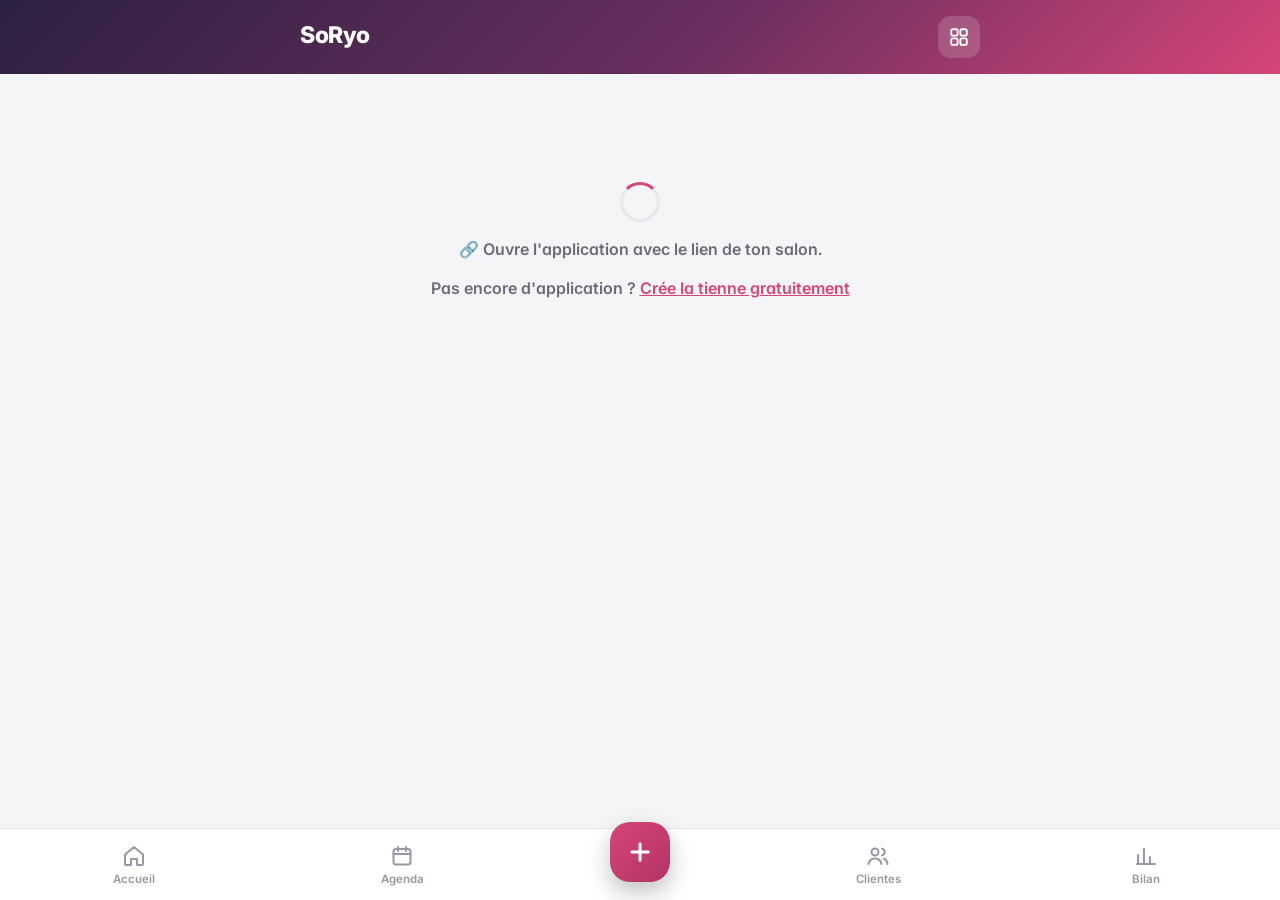
==== commit 5871cd2e: "Nouveau nom : SoRyo (titre, ecran d'accueil, inscription, SMS) ; essai de 30 jours au lieu de gratui" ====
--- a/index.html
+++ b/index.html
@@ -2,11 +2,11 @@
 <html lang="fr">
 <head>
 <meta charset="utf-8">
-<title>Suivi des prestations</title>
+<title>SoRyo</title>
 <meta name="theme-color" content="#3b2a4f">
 <meta name="color-scheme" content="light dark">
 <meta name="apple-mobile-web-app-capable" content="yes">
-<meta name="apple-mobile-web-app-title" content="Suivi">
+<meta name="apple-mobile-web-app-title" content="SoRyo">
 <link rel="manifest" href="manifest.json">
 <link rel="icon" href="icon.svg" type="image/svg+xml">
 <link rel="apple-touch-icon" href="icon-180.png">
@@ -14,13 +14,13 @@
 <link rel="preconnect" href="https://fonts.googleapis.com">
 <link rel="preconnect" href="https://fonts.gstatic.com" crossorigin>
 <link href="https://fonts.googleapis.com/css2?family=Inter:wght@400;500;600;700;800&display=swap" rel="stylesheet">
-<link rel="stylesheet" href="style.css?v=18">
+<link rel="stylesheet" href="style.css?v=23">
 </head>
 <body>
 <header class="appbar">
   <div class="logo-entete cache" id="logoEntete" aria-hidden="true"></div>
   <div class="appbar-texte">
-    <div class="titre" id="titre">Suivi des prestations</div>
+    <div class="titre" id="titre">SoRyo</div>
     <div class="sous" id="sousTitre"></div>
   </div>
   <button class="appbar-bouton" onclick="vue('plus')" aria-label="Plus : réglages et outils">
@@ -29,7 +29,11 @@
 </header>
 <div id="bandeau" class="bandeau cache"></div>
 <main>
-  <div id="chargement" class="chargement">Chargement…</div>
+  <div id="chargement" class="chargement"><div class="squelette" role="status" aria-label="Chargement">
+    <div class="sq sq-recherche"></div><div class="sq sq-hero"></div>
+    <div class="sq-rangee"><div class="sq sq-carre"></div><div class="sq sq-carre"></div><div class="sq sq-carre"></div></div>
+    <div class="sq sq-ligne"></div><div class="sq sq-carte"></div><div class="sq sq-carte"></div>
+  </div></div>
 
   <!-- ============ CODE PIN ============ -->
   <section id="v-pin" class="cache ecran-pin">
@@ -70,6 +74,11 @@
 
   <!-- ============ ACCUEIL ============ -->
   <section id="v-accueil" class="cache">
+    <div class="champ-recherche recherche-globale">
+      <svg width="18" height="18" viewBox="0 0 24 24" fill="none" stroke="currentColor" stroke-width="2" stroke-linecap="round" aria-hidden="true"><circle cx="11" cy="11" r="7"></circle><path d="M20 20l-3.5-3.5"></path></svg>
+      <input type="search" id="rechercheGlobale" placeholder="Rechercher…" oninput="rechercheGlobale()" autocomplete="off" aria-label="Rechercher partout">
+    </div>
+    <div id="resultatsGlobaux" class="resultats cache"></div>
     <div class="hero">
       <div class="hero-label">Encaissé aujourd'hui</div>
       <div class="hero-montant" id="jourCa">0 €</div>
@@ -79,6 +88,7 @@
         Nouvelle prestation
       </button>
     </div>
+    <div id="carteAbo"></div>
     <div id="bienvenue"></div>
     <div id="carteObjectif" class="carte jauge cache"></div>
     <div class="raccourcis">
@@ -110,6 +120,10 @@
       <h1 class="titre-ecran">Agenda</h1>
       <button class="lien" onclick="allerAujourdhui()">Aujourd'hui</button>
     </div>
+    <div class="segment" id="modeAgenda" role="group" aria-label="Affichage">
+      <button data-m="jour" class="on" onclick="choisirModeAgenda('jour')">Jour</button>
+      <button data-m="semaine" onclick="choisirModeAgenda('semaine')">Semaine</button>
+    </div>
     <div class="semaine">
       <button class="fleche" onclick="changerSemaine(-1)" aria-label="Semaine précédente">‹</button>
       <div id="jours" class="jours"></div>
@@ -117,7 +131,8 @@
     </div>
     <h2 class="titre-section" id="titreJour"></h2>
     <div id="listeRdv"></div>
-    <button class="gros" onclick="ouvrirRdv()">+ Nouveau rendez-vous</button>
+    <div id="grilleSemaine" class="grille-semaine cache"></div>
+    <button class="gros" id="btnRdvJour" onclick="ouvrirRdv()">+ Nouveau rendez-vous</button>
     <div id="rappelsAgenda" style="margin-top:18px"></div>
   </section>
 
@@ -132,6 +147,7 @@
           <span id="clienteNom"></span>
           <button class="lien" onclick="changerCliente()">Changer</button>
         </div>
+        <div id="dejaFait"></div>
         <div id="clienteRecherche">
           <input type="text" id="recherche" placeholder="Tape le prénom…" autocomplete="off" oninput="filtrerClientes()" aria-label="Rechercher">
           <div id="suggestions" class="liste"></div>
@@ -189,8 +205,8 @@
       <h1 id="succesTitre" class="titre-ecran" style="text-align:center"></h1>
       <p id="succesDetail" class="discret" style="text-align:center;font-size:16px"></p>
       <div id="succesMontant" class="succes-montant"></div>
-      <a class="gros secondaire bouton-lien cache" id="succesMerci" href="#">💬 SMS de remerciement</a>
-      <a class="gros secondaire bouton-lien cache" id="succesAvis" href="#">Demander un avis Google</a>
+      <a class="gros secondaire bouton-lien avec-ico cache" id="succesMerci" href="#"><svg width="18" height="18" viewBox="0 0 24 24" fill="none" stroke="currentColor" stroke-width="2" stroke-linecap="round" stroke-linejoin="round" aria-hidden="true"><path d="M21 12a8 8 0 0 1-11.6 7.1L4 20l1-4.6A8 8 0 1 1 21 12z"/></svg>SMS de remerciement</a>
+      <a class="gros secondaire bouton-lien avec-ico cache" id="succesAvis" href="#"><svg width="18" height="18" viewBox="0 0 24 24" fill="none" stroke="currentColor" stroke-width="2" stroke-linecap="round" stroke-linejoin="round" aria-hidden="true"><path d="M12 3l2.8 5.7 6.2.9-4.5 4.4 1.1 6.2L12 17.3l-5.6 2.9 1.1-6.2L3 9.6l6.2-.9z"/></svg>Demander un avis Google</a>
       <button class="gros" onclick="nouvelleSaisie()">Nouvelle prestation</button>
       <button class="lien" style="display:block;margin:14px auto 0" onclick="vue('accueil')">Retour à l'accueil</button>
     </div>
@@ -222,7 +238,7 @@
     </div>
     <p id="nbClientes" class="discret"></p>
     <div id="listeClientes"></div>
-    <p class="discret"><span data-mot="Touche une cliente|Touche un client">Touche une cliente</span> pour voir sa fiche.<span class="m-fidelite"> Les ronds = passages depuis le <span class="debutOffre"></span>.</span></p>
+    <p class="discret"><span data-mot="Touche une cliente|Touche un client">Touche une cliente</span> pour voir sa fiche. Glisse vers la droite : nouvelle prestation ; vers la gauche : appeler ou SMS.<span class="m-fidelite"> Les ronds = passages depuis le <span class="debutOffre"></span>.</span></p>
   </section>
 
   <!-- ============ FICHE CLIENTE ============ -->
@@ -248,12 +264,12 @@
       <label class="etiquette" for="ficheTel">Téléphone</label>
       <input type="tel" id="ficheTel" placeholder="06 12 34 56 78" inputmode="tel">
       <div class="contact" id="ficheContact">
-        <a class="bouton-contact" id="ficheAppel" href="#">Appeler</a>
-        <a class="bouton-contact" id="ficheSms" href="#">SMS</a>
-        <a class="bouton-contact cache" id="ficheRelance" href="#">Relancer</a>
-        <a class="bouton-contact cache" id="ficheAvis" href="#">Avis Google</a>
-        <a class="bouton-contact m-fidelite cache" id="ficheCarte" href="#">🎟️ Envoyer sa carte</a>
-        <a class="bouton-contact m-fidelite cache" id="ficheCarteVoir" href="#" target="_blank" rel="noopener">Voir sa carte</a>
+        <a class="bouton-contact" id="ficheAppel" href="#"><svg width="18" height="18" viewBox="0 0 24 24" fill="none" stroke="currentColor" stroke-width="2" stroke-linecap="round" stroke-linejoin="round" aria-hidden="true"><path d="M22 16.9v3a2 2 0 0 1-2.2 2 19.8 19.8 0 0 1-8.6-3.1 19.5 19.5 0 0 1-6-6A19.8 19.8 0 0 1 2.1 4.2 2 2 0 0 1 4.1 2h3a2 2 0 0 1 2 1.7c.1 1 .4 1.9.7 2.8a2 2 0 0 1-.5 2.1L8 9.9a16 16 0 0 0 6 6l1.3-1.3a2 2 0 0 1 2.1-.4c.9.3 1.8.6 2.8.7a2 2 0 0 1 1.7 2z"/></svg>Appeler</a>
+        <a class="bouton-contact" id="ficheSms" href="#"><svg width="18" height="18" viewBox="0 0 24 24" fill="none" stroke="currentColor" stroke-width="2" stroke-linecap="round" stroke-linejoin="round" aria-hidden="true"><path d="M21 12a8 8 0 0 1-11.6 7.1L4 20l1-4.6A8 8 0 1 1 21 12z"/></svg>SMS</a>
+        <a class="bouton-contact cache" id="ficheRelance" href="#"><svg width="18" height="18" viewBox="0 0 24 24" fill="none" stroke="currentColor" stroke-width="2" stroke-linecap="round" stroke-linejoin="round" aria-hidden="true"><path d="M21 12a9 9 0 1 1-3-6.7L21 8"/><path d="M21 3v5h-5"/></svg>Relancer</a>
+        <a class="bouton-contact cache" id="ficheAvis" href="#"><svg width="18" height="18" viewBox="0 0 24 24" fill="none" stroke="currentColor" stroke-width="2" stroke-linecap="round" stroke-linejoin="round" aria-hidden="true"><path d="M12 3l2.8 5.7 6.2.9-4.5 4.4 1.1 6.2L12 17.3l-5.6 2.9 1.1-6.2L3 9.6l6.2-.9z"/></svg>Avis Google</a>
+        <a class="bouton-contact m-fidelite cache" id="ficheCarte" href="#"><svg width="18" height="18" viewBox="0 0 24 24" fill="none" stroke="currentColor" stroke-width="2" stroke-linecap="round" stroke-linejoin="round" aria-hidden="true"><path d="M3 7a2 2 0 0 1 2-2h14a2 2 0 0 1 2 2v3a2 2 0 0 0 0 4v3a2 2 0 0 1-2 2H5a2 2 0 0 1-2-2v-3a2 2 0 0 0 0-4z"/><path d="M14 6v2M14 11v2M14 16v2"/></svg>Envoyer sa carte</a>
+        <a class="bouton-contact m-fidelite cache" id="ficheCarteVoir" href="#" target="_blank" rel="noopener"><svg width="18" height="18" viewBox="0 0 24 24" fill="none" stroke="currentColor" stroke-width="2" stroke-linecap="round" stroke-linejoin="round" aria-hidden="true"><path d="M2 12s3.5-7 10-7 10 7 10 7-3.5 7-10 7S2 12 2 12z"/><circle cx="12" cy="12" r="3"/></svg>Voir sa carte</a>
       </div>
       <label class="etiquette" for="ficheNomFamille">Nom de famille</label>
       <input type="text" id="ficheNomFamille" placeholder="(facultatif)">
@@ -288,6 +304,7 @@
       <div class="stat">Prestations<b id="anNb">0</b></div>
       <div class="stat">Panier moyen<b id="anPanier">0 €</b></div>
     </div>
+    <div class="stat stat-large">Taux horaire moyen<b id="anTaux">–</b><span class="stat-detail" id="anTauxDetail"></span></div>
     <div class="carte graphique">
       <div class="ligne1"><span>Encaissé par mois</span></div>
       <div class="legende" id="graphLegende"></div>
@@ -369,6 +386,8 @@
     <div id="stPrestations" class="carte"></div>
     <h2 class="titre-section"><span data-mot="Meilleures clientes|Meilleurs clients">Meilleures clientes</span></h2>
     <div id="stMeilleures"></div>
+    <h2 class="titre-section">Rapport par heure de travail</h2>
+    <div id="stRentabilite" class="carte"></div>
     <h2 class="titre-section">Nombre de visites par personne</h2>
     <div id="stFrequence" class="carte"></div>
     <h2 class="titre-section">Jours les plus chargés</h2>
@@ -380,6 +399,11 @@
     <h1 class="titre-ecran">Plus</h1>
     <div class="carte salon-carte" id="infoSalon"></div>
     <div class="menu">
+      <button class="menu-ligne cache" id="menuAbo" onclick="vue('abonnement')">
+        <span class="menu-icone"><svg width="20" height="20" viewBox="0 0 24 24" fill="none" stroke="currentColor" stroke-width="2" stroke-linecap="round" stroke-linejoin="round" aria-hidden="true"><rect x="2.5" y="5" width="19" height="14" rx="2.5"></rect><path d="M2.5 10h19M6.5 15h4"></path></svg></span>
+        <span class="menu-texte"><b>Mon abonnement</b><small>Essai, paiement, factures</small></span>
+        <span class="chevron">›</span>
+      </button>
       <button class="menu-ligne" onclick="vue('reglages')">
         <span class="menu-icone"><svg width="20" height="20" viewBox="0 0 24 24" fill="none" stroke="currentColor" stroke-width="2" stroke-linecap="round" stroke-linejoin="round" aria-hidden="true"><path d="M4 6h10M18 6h2M4 12h4M12 12h8M4 18h12M20 18h0"></path><circle cx="16" cy="6" r="2"></circle><circle cx="10" cy="12" r="2"></circle><circle cx="18" cy="18" r="2"></circle></svg></span>
         <span class="menu-texte"><b>Réglages</b><small>Nom, métier, couleur, fonctions, code</small></span>
@@ -390,6 +414,11 @@
         <span class="menu-texte"><b>Bilan</b><small>Chiffre d'affaires, graphique, historique</small></span>
         <span class="chevron">›</span>
       </button>
+      <button class="menu-ligne" onclick="vue('import')">
+        <span class="menu-icone"><svg width="20" height="20" viewBox="0 0 24 24" fill="none" stroke="currentColor" stroke-width="2" stroke-linecap="round" stroke-linejoin="round" aria-hidden="true"><path d="M12 3v12M7 10l5 5 5-5"></path><path d="M4 17v2a2 2 0 0 0 2 2h12a2 2 0 0 0 2-2v-2"></path></svg></span>
+        <span class="menu-texte"><b>Importer mes <span data-mot="clientes|clients">clientes</span></b><small>Depuis les contacts du téléphone ou un fichier</small></span>
+        <span class="chevron">›</span>
+      </button>
       <button class="menu-ligne" onclick="vue('tarifs')">
         <span class="menu-icone"><svg width="20" height="20" viewBox="0 0 24 24" fill="none" stroke="currentColor" stroke-width="2" stroke-linecap="round" stroke-linejoin="round" aria-hidden="true"><path d="M20.6 13.4 13.4 20.6a2 2 0 0 1-2.8 0L3 13V3h10l7.6 7.6a2 2 0 0 1 0 2.8z"></path><circle cx="7.5" cy="7.5" r="1.5"></circle></svg></span>
         <span class="menu-texte"><b>Tarifs</b><small>Prestations, options et prix</small></span>
@@ -420,6 +449,11 @@
         <span class="menu-texte"><b>Recommander l'application</b><small>Envoyer le lien gratuit à une collègue</small></span>
         <span class="chevron">›</span>
       </a>
+      <button class="menu-ligne" onclick="lancerVisite(true)">
+        <span class="menu-icone"><svg width="20" height="20" viewBox="0 0 24 24" fill="none" stroke="currentColor" stroke-width="2" stroke-linecap="round" stroke-linejoin="round" aria-hidden="true"><circle cx="12" cy="12" r="9"/><path d="M15.5 8.5l-2 5-5 2 2-5z"/></svg></span>
+        <span class="menu-texte"><b>Revoir la visite guidée</b><small>Les 3 gestes à connaître</small></span>
+        <span class="chevron">›</span>
+      </button>
       <button class="menu-ligne" onclick="verrouiller()">
         <span class="menu-icone"><svg width="20" height="20" viewBox="0 0 24 24" fill="none" stroke="currentColor" stroke-width="2" stroke-linecap="round" stroke-linejoin="round" aria-hidden="true"><rect x="4" y="10" width="16" height="11" rx="2.5"></rect><path d="M8 10V7a4 4 0 0 1 8 0v3"></path></svg></span>
         <span class="menu-texte"><b>Verrouiller l'application</b><small>Le code sera redemandé sur cet appareil</small></span>
@@ -436,10 +470,33 @@
     <button class="gros" id="btnReglages" onclick="sauverReglages()">Enregistrer les réglages</button>
   </section>
 
+  <!-- ============ IMPORT DES CLIENTS ============ -->
+  <section id="v-import" class="cache">
+    <button class="lien retour" onclick="vue('plus')">← Plus</button>
+    <h1 class="titre-ecran">Importer mes <span data-mot="clientes|clients">clientes</span></h1>
+    <p class="discret" style="margin-top:-6px">Retrouve tes <span data-mot="clientes|clients">clientes</span> dans l'application sans tout retaper. Les noms déjà présents ne sont pas ajoutés en double.</p>
+    <div class="carte">
+      <button class="gros" id="btnContacts" onclick="importerDepuisContacts()">📱 Choisir dans les contacts du téléphone</button>
+      <p class="discret cache" id="contactsIndispo">Le choix direct dans les contacts n'est possible que sur Android (Chrome). Sur iPhone : utilise un fichier (ci-dessous).</p>
+      <button class="gros secondaire" onclick="$('fichierImport').click()">📄 Depuis un fichier (.vcf, .csv)</button>
+      <input type="file" id="fichierImport" class="cache" accept=".vcf,.csv,.txt,text/vcard,text/csv" onchange="importerDepuisFichier(this)">
+      <div class="ligne2" style="margin-top:12px">Fichiers acceptés : cartes de contact (.vcf, exportées depuis l'iPhone ou Google Contacts) ou tableau .csv (exporté d'Excel ou Google Sheets) avec une colonne Nom ou Prénom, et si possible Téléphone, Anniversaire, Notes.</div>
+    </div>
+    <div id="importApercu"></div>
+  </section>
+
+  <!-- ============ ABONNEMENT ============ -->
+  <section id="v-abonnement" class="cache">
+    <button class="lien retour" onclick="vue('plus')">← Plus</button>
+    <h1 class="titre-ecran">Mon abonnement</h1>
+    <div id="contenuAbo"></div>
+  </section>
+
   <!-- ============ TARIFS ============ -->
   <section id="v-tarifs" class="cache">
     <button class="lien retour" onclick="vue('plus')">← Plus</button>
     <h1 class="titre-ecran" id="titrePrestations">Prestations</h1>
+    <p class="discret" style="margin-top:-6px">Pour chaque prestation : nom, prix et durée en minutes (pour l'agenda et ton taux horaire).</p>
     <div class="carte"><div id="tarifsPrestations"></div>
       <button class="lien" onclick="ajouterLigneTarif(false)">+ Ajouter une prestation</button></div>
     <div class="m-options">
@@ -580,6 +637,6 @@
   </button>
 </nav>
 <div id="msg" class="msg" role="status"></div>
-<script src="app.js?v=30"></script>
+<script src="app.js?v=35"></script>
 </body>
 </html>
--- a/style.css
+++ b/style.css
@@ -1,4 +1,4 @@
-/* ===== Suivi des prestations – design 2 =====
+/* ===== SoRyo – design 2 =====
    Couleurs pilotées par le thème du salon (variables réglées par l'application) :
    --prune (foncé), --rose (accent), --rose-2 (accent clair), --rose-clair (fond teinté),
    --degrade (en-têtes), --degrade-bouton (boutons). */
@@ -270,10 +270,18 @@
 .menu-texte small { font-size: 13px; color: var(--gris); margin-top: 2px; }
 
 /* ---------- Tarifs et offres ---------- */
-.ligne-tarif { display: flex; gap: 8px; align-items: center; margin-bottom: 8px; }
+.ligne-tarif { display: flex; flex-wrap: wrap; gap: 8px; align-items: center; margin-bottom: 8px; padding-top: 10px; border-top: 1px solid var(--trait); }
+.ligne-tarif:first-child { border-top: none; padding-top: 0; }
+.ligne-tarif input[type=text] { flex: 1 1 100% !important; }
+.ligne-tarif .supprimer { margin-left: auto; }
 .ligne-tarif input[type=text] { flex: 1; font-size: 15px; padding: 10px 12px; min-height: 44px; }
 .ligne-tarif .prix-tarif { width: 86px; flex: 0 0 86px; font-size: 15px; padding: 10px; min-height: 44px; text-align: right; font-weight: 700; }
 .ligne-tarif .euro { color: var(--gris); font-weight: 700; }
+.ligne-tarif .duree-tarif { width: 64px; flex: 0 0 64px; font-size: 15px; padding: 10px 6px; min-height: 44px; text-align: center; }
+.taux-tarif { font-size: 12.5px; color: var(--gris); margin: -4px 0 10px 4px; }
+.taux-tarif:empty { display: none; }
+.stat-detail { display: block; font-size: 12.5px; font-weight: 500; color: var(--gris); text-transform: none; letter-spacing: 0; margin-top: 6px; }
+body.synchro .appbar .sous::after { content: " · mise à jour…"; text-transform: none; display: inline-block; margin-left: 4px; }
 .supprimer { flex: 0 0 44px; height: 44px; border-radius: 12px; border: none; background: #fbe9ec; color: var(--rouge); font-size: 15px; font-weight: 800; cursor: pointer; }
 .bascule { display: flex; gap: 6px; }
 .actions { display: flex; gap: 18px; margin-top: 6px; }
@@ -432,6 +440,16 @@
 .rappels .liens-clientes .puce { text-decoration: none; }
 .rappels .liens-clientes .puce.envoye { background: var(--fond); color: var(--gris); }
 
+/* ---------- Abonnement ---------- */
+.abo-discret { font-size: 14px; color: var(--texte-2); margin: 0 2px 10px; }
+.abo-discret .lien { padding: 0; min-height: 0; font-size: 14px; }
+.abo-carte { border: 1.5px solid var(--rose); }
+.abo-carte.bloque { border-color: var(--rouge); }
+.abo-carte .gros { margin-top: 12px; }
+.abo-offre { text-align: left; }
+.abo-prix { font-size: 30px; font-weight: 800; letter-spacing: -.8px; }
+.abo-point { font-size: 15px; font-weight: 600; margin-top: 8px; }
+
 /* ---------- Code de secours ---------- */
 .secours-boite { margin-top: 10px; padding: 14px; border-radius: 14px; background: var(--fond); border: 1.5px dashed var(--rose); text-align: center; }
 .secours-code { font-size: 24px; font-weight: 800; letter-spacing: 2px; font-family: ui-monospace, "SF Mono", Menlo, Consolas, monospace; user-select: all; }
@@ -469,6 +487,183 @@
 .logo-apercu img { width: 100%; height: 100%; object-fit: cover; }
 .logo-actions { display: flex; flex-wrap: wrap; gap: 0 18px; }
 #formReglages .carte > .ligne1 { font-size: 17px; margin-bottom: 2px; }
+
+
+/* ======================= ERGONOMIE ET DESIGN ======================= */
+/* Icônes dans les boutons */
+.ico { display: inline-flex; align-items: center; justify-content: center; flex: 0 0 auto; }
+.avec-ico { display: inline-flex; align-items: center; gap: 6px; }
+.gros.avec-ico, .bouton-lien.avec-ico { display: flex; justify-content: center; gap: 8px; }
+.bouton-contact { display: inline-flex; align-items: center; justify-content: center; gap: 7px; }
+.bouton-contact svg, .gros svg { flex: 0 0 auto; }
+.titre-ico { display: inline-flex; align-items: center; gap: 8px; }
+.titre-ico .ico { color: var(--rose); }
+.puce.avec-ico { gap: 7px; }
+
+/* Pastilles avec initiales */
+.avatar {
+  flex: 0 0 auto; width: 40px; height: 40px; border-radius: 50%; color: #fff; font-size: 15px; font-weight: 800; letter-spacing: .3px;
+  display: inline-flex; align-items: center; justify-content: center; user-select: none;
+}
+.avatar.grand { width: 60px; height: 60px; font-size: 22px; border: 3px solid rgba(255, 255, 255, .85); margin-bottom: 10px; box-shadow: 0 6px 16px rgba(0, 0, 0, .2); }
+.client-carte { display: flex; gap: 12px; align-items: flex-start; }
+.client-corps { flex: 1; min-width: 0; }
+.choix .avatar { width: 34px; height: 34px; font-size: 13px; }
+.choix .choix-nom { flex: 1; min-width: 0; }
+
+/* Saisie éclair */
+.deja-fait {
+  width: 100%; margin-top: 10px; display: flex; align-items: center; gap: 12px; padding: 12px 14px; border-radius: 14px; cursor: pointer;
+  border: 1.5px dashed var(--rose); background: var(--carte); color: var(--texte); text-align: left; font: inherit;
+}
+.deja-fait .ico { width: 34px; height: 34px; border-radius: 10px; background: var(--teinte); color: var(--rose); }
+.deja-texte { display: flex; flex-direction: column; min-width: 0; }
+.deja-texte b { font-size: 15px; }
+.deja-texte small { font-size: 13px; color: var(--gris); white-space: nowrap; overflow: hidden; text-overflow: ellipsis; }
+.deja-fait:active { transform: scale(.985); }
+
+/* Barre « Annuler » */
+.msg { align-items: center; gap: 12px; }
+.msg-texte { flex: 1; min-width: 0; }
+.msg-annuler {
+  flex: 0 0 auto; background: none; border: none; color: #ffb3cd; font: inherit; font-weight: 800; font-size: 15px; padding: 6px 4px; cursor: pointer;
+  text-transform: uppercase; letter-spacing: .4px;
+}
+
+/* Glisser une fiche */
+.glisse { position: relative; margin-bottom: 10px; border-radius: var(--rayon); }
+.glisse > .carte { margin-bottom: 0; position: relative; z-index: 1; transition: transform .22s cubic-bezier(.2, .8, .2, 1); touch-action: pan-y; }
+.glisse-fond { position: absolute; inset: 0; border-radius: var(--rayon); overflow: hidden; display: flex; justify-content: space-between; align-items: stretch; }
+.glisse-droite {
+  display: flex; align-items: center; gap: 8px; padding-left: 20px; flex: 1; background: var(--degrade-bouton); color: #fff; font-weight: 700; font-size: 14px;
+  opacity: 0; transition: opacity .15s;
+}
+.glisse.vers-droite .glisse-droite { opacity: 1; }
+.glisse.pret .glisse-droite .ico { transform: scale(1.2); transition: transform .15s; }
+.glisse-gauche { display: flex; margin-left: auto; }
+.glisse.vers-droite .glisse-gauche { display: none; }
+.glisse-action {
+  width: 78px; display: flex; flex-direction: column; align-items: center; justify-content: center; gap: 4px; border: none; color: #fff;
+  font: inherit; font-size: 12.5px; font-weight: 700; text-decoration: none; cursor: pointer; background: var(--rose);
+}
+.glisse-action.appel { background: var(--vert); }
+
+/* Recherche globale */
+.recherche-globale { margin-bottom: 12px; }
+.recherche-globale input { border-radius: 14px; background: var(--carte); box-shadow: var(--ombre); border-color: transparent; }
+body.recherche-active #v-accueil > :not(.recherche-globale):not(#resultatsGlobaux) { display: none !important; }
+.resultats { animation: entree .18s ease; }
+.resultats-titre { font-size: 13px; font-weight: 700; text-transform: uppercase; letter-spacing: .6px; color: var(--gris); margin: 16px 2px 8px; }
+.resultat {
+  width: 100%; display: flex; align-items: center; gap: 12px; padding: 12px 14px; margin-bottom: 8px; border-radius: 14px; cursor: pointer;
+  background: var(--carte); border: 1px solid var(--trait); box-shadow: var(--ombre); color: var(--texte); font: inherit; text-align: left;
+}
+.resultat > .ico { width: 40px; height: 40px; border-radius: 12px; background: var(--teinte); color: var(--rose); }
+.resultat-texte { flex: 1; min-width: 0; display: flex; flex-direction: column; }
+.resultat-texte b { font-size: 15px; white-space: nowrap; overflow: hidden; text-overflow: ellipsis; }
+.resultat-texte small { font-size: 13px; color: var(--gris); white-space: nowrap; overflow: hidden; text-overflow: ellipsis; }
+
+/* Agenda : sélecteur Jour / Semaine et grille de la semaine */
+.segment { display: inline-flex; background: var(--trait); border-radius: 12px; padding: 3px; margin: 0 0 12px; }
+.segment button {
+  border: none; background: none; font: inherit; font-size: 14px; font-weight: 700; color: var(--texte-2); padding: 7px 16px; border-radius: 9px; cursor: pointer; min-height: 36px;
+}
+.segment button.on { background: var(--carte); color: var(--texte); box-shadow: 0 1px 3px rgba(0, 0, 0, .12); }
+.grille-semaine { margin-top: 14px; }
+.sem-corps {
+  display: grid; grid-template-columns: 34px repeat(7, minmax(0, 1fr)); position: relative; background: var(--carte);
+  border: 1px solid var(--trait); border-radius: var(--rayon); overflow: hidden; box-shadow: var(--ombre);
+}
+.sem-heures { position: relative; border-right: 1px solid var(--trait); }
+.sem-h { position: absolute; left: 0; right: 4px; font-size: 10px; font-weight: 600; color: var(--gris); text-align: right; transform: translateY(2px); }
+.sem-col {
+  position: relative; border-right: 1px solid var(--trait); cursor: pointer;
+  background-image: repeating-linear-gradient(to bottom, var(--trait) 0, var(--trait) 1px, transparent 1px, transparent 44px);
+}
+.sem-col:last-child { border-right: none; }
+.sem-col.auj { background-color: var(--teinte); }
+.sem-col.passe { background-color: color-mix(in srgb, var(--fond) 70%, transparent); }
+.sem-rdv {
+  position: absolute; left: 2px; right: 2px; border: none; border-radius: 7px; padding: 2px 4px; overflow: hidden; cursor: pointer; text-align: left;
+  background: var(--rose); color: #fff; font: inherit; font-size: 10.5px; line-height: 1.2; display: flex; flex-direction: column;
+  box-shadow: 0 1px 3px rgba(0, 0, 0, .18);
+}
+.sem-rdv b { font-size: 10px; font-weight: 800; white-space: nowrap; }
+.sem-rdv span { font-weight: 600; white-space: nowrap; overflow: hidden; text-overflow: ellipsis; }
+.sem-rdv.fait { background: var(--vert); }
+.sem-maintenant { position: absolute; left: 0; right: 0; height: 2px; background: var(--rouge); z-index: 1; pointer-events: none; }
+.sem-maintenant::before { content: ""; position: absolute; left: -3px; top: -3px; width: 8px; height: 8px; border-radius: 50%; background: var(--rouge); }
+
+/* Visite guidée */
+.visite { position: fixed; inset: 0; z-index: 60; }
+.visite-trou {
+  position: fixed; border-radius: 18px; box-shadow: 0 0 0 9999px rgba(15, 12, 20, .68); pointer-events: none;
+  transition: left .3s ease, top .3s ease, width .3s ease, height .3s ease;
+}
+.visite-bulle {
+  position: fixed; left: 16px; right: 16px; max-width: 420px; margin: 0 auto; background: var(--carte); color: var(--texte); border-radius: 20px;
+  padding: 18px 18px 12px; box-shadow: var(--ombre-forte); animation: entree .25s ease;
+}
+.visite-bulle b { font-size: 18px; display: block; }
+.visite-bulle p { margin: 6px 0 4px; color: var(--texte-2); font-size: 15px; }
+.visite-etape { font-size: 12px; font-weight: 700; color: var(--rose); text-transform: uppercase; letter-spacing: .6px; margin-bottom: 4px; }
+.visite-actions { display: flex; justify-content: space-between; align-items: center; }
+.visite-suivant {
+  border: none; background: var(--degrade-bouton); color: #fff; font: inherit; font-weight: 700; font-size: 15px; padding: 10px 20px; border-radius: 12px; cursor: pointer; min-height: 44px;
+}
+
+/* Transitions entre écrans */
+section.va-droite { animation: depuis-droite .28s cubic-bezier(.2, .8, .2, 1); }
+section.va-gauche { animation: depuis-gauche .28s cubic-bezier(.2, .8, .2, 1); }
+@keyframes depuis-droite { from { opacity: 0; transform: translateX(28px); } to { opacity: 1; transform: none; } }
+@keyframes depuis-gauche { from { opacity: 0; transform: translateX(-28px); } to { opacity: 1; transform: none; } }
+
+/* Fenêtres du bas : montée et glisser pour fermer */
+.feuille { animation: monte .3s cubic-bezier(.2, .8, .2, 1); transition: transform .2s ease; overscroll-behavior: contain; }
+.feuille-poignee { width: 44px; height: 5px; margin: 2px auto 10px; cursor: grab; position: relative; }
+.feuille-poignee::after { content: ""; position: absolute; left: -30px; right: -30px; top: -12px; bottom: -12px; }
+@keyframes monte { from { transform: translateY(100%); } to { transform: none; } }
+.modale { animation: fondu .2s ease; }
+@keyframes fondu { from { opacity: 0; } to { opacity: 1; } }
+
+/* Chargement « fantôme » */
+.chargement:has(.squelette) { padding: 0; text-align: left; }
+.chargement:has(.squelette)::before { display: none; }
+.squelette { display: flex; flex-direction: column; gap: 12px; }
+.sq {
+  border-radius: 16px; background: linear-gradient(90deg, var(--trait) 0%, color-mix(in srgb, var(--trait) 35%, var(--carte)) 50%, var(--trait) 100%);
+  background-size: 200% 100%; animation: brille 1.3s linear infinite;
+}
+.sq-recherche { height: 48px; border-radius: 14px; }
+.sq-hero { height: 190px; border-radius: 24px; }
+.sq-rangee { display: grid; grid-template-columns: repeat(3, minmax(0, 1fr)); gap: 10px; }
+.sq-carre { height: 84px; }
+.sq-ligne { height: 14px; width: 45%; margin-top: 12px; border-radius: 7px; }
+.sq-carte { height: 76px; }
+@keyframes brille { from { background-position: 100% 0; } to { background-position: -100% 0; } }
+
+/* En-tête qui rétrécit */
+.appbar { transition: padding .25s ease; }
+.logo-entete { transition: width .25s ease, height .25s ease, border-radius .25s ease; }
+.appbar .titre { transition: font-size .25s ease; }
+.appbar .sous { transition: opacity .2s ease, max-height .25s ease, margin .25s ease; max-height: 20px; overflow: hidden; }
+body.entete-compact .appbar { padding-top: calc(8px + env(safe-area-inset-top)); padding-bottom: 8px; box-shadow: 0 4px 16px rgba(0, 0, 0, .18); }
+body.entete-compact .logo-entete { width: 38px; height: 38px; border-radius: 12px; }
+body.entete-compact .logo-entete.logo-emoji { font-size: 20px; }
+body.entete-compact .appbar .titre { font-size: 18px; -webkit-line-clamp: 1; }
+body.entete-compact .appbar .sous { opacity: 0; max-height: 0; margin-top: 0; }
+body.entete-compact .appbar-bouton { width: 38px; height: 38px; }
+body.entete-compact .bandeau { top: 62px; }
+
+@media (prefers-reduced-motion: reduce) {
+  section.va-droite, section.va-gauche, .feuille, .modale, .sq, .resultats, .visite-bulle { animation: none; }
+}
+@media (prefers-color-scheme: dark) {
+  .titre-ico .ico, .deja-fait .ico, .resultat > .ico { color: color-mix(in srgb, var(--rose) 70%, #fff); }
+  .segment { background: #24212b; }
+  .segment button.on { background: #3d3947; color: #fff; }
+  .sem-rdv { background: color-mix(in srgb, var(--rose) 80%, #000); }
+}
 
 /* ---------- Mode sombre (suit le réglage du téléphone) ---------- */
 @media (prefers-color-scheme: dark) {
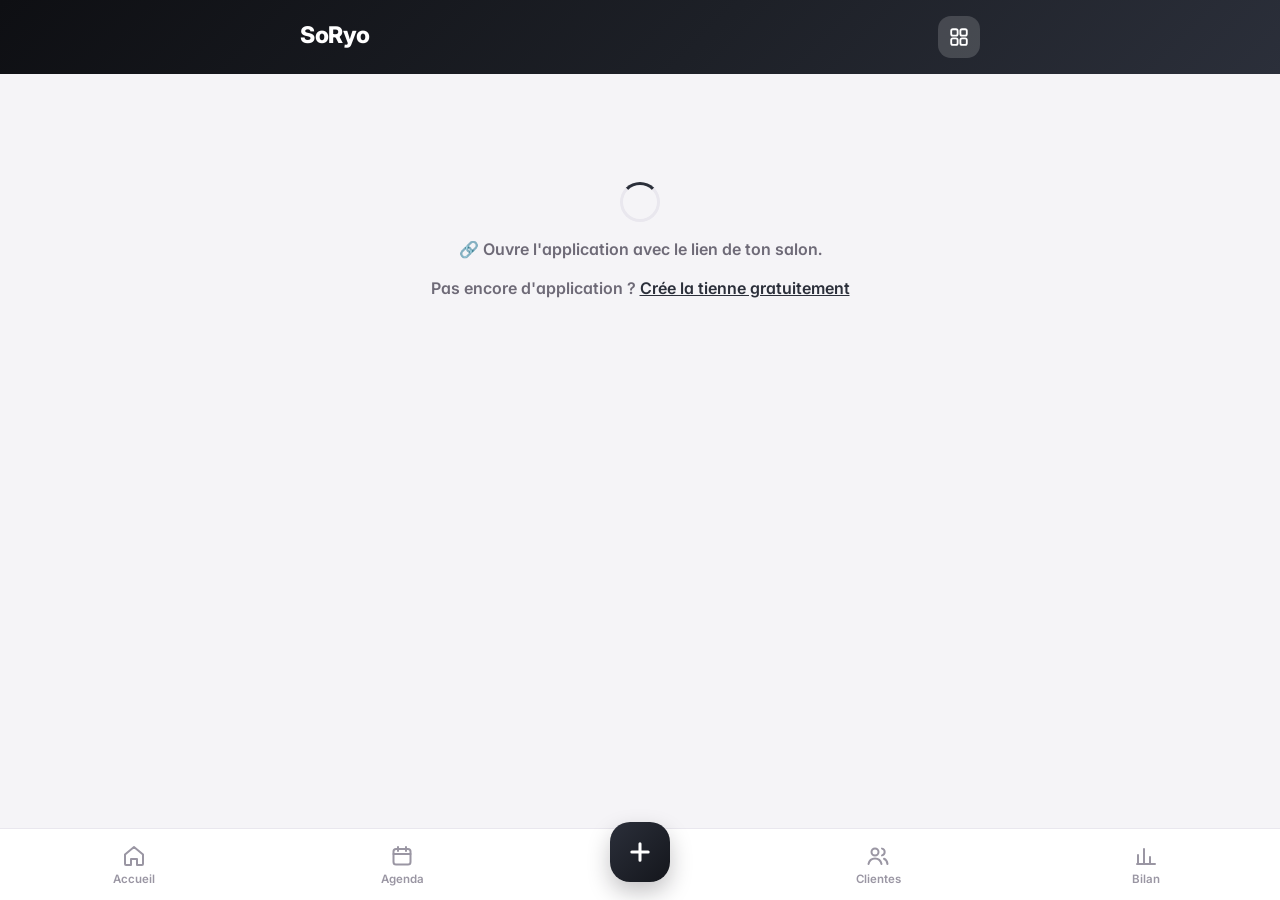
==== commit 420cfb39: "Theme SoRyo par defaut (noir, anthracite, creme) avec version sombre ; apercu immediat de la couleur" ====
--- a/index.html
+++ b/index.html
@@ -3,7 +3,7 @@
 <head>
 <meta charset="utf-8">
 <title>SoRyo</title>
-<meta name="theme-color" content="#3b2a4f">
+<meta name="theme-color" content="#14161c">
 <meta name="color-scheme" content="light dark">
 <meta name="apple-mobile-web-app-capable" content="yes">
 <meta name="apple-mobile-web-app-title" content="SoRyo">
@@ -14,7 +14,7 @@
 <link rel="preconnect" href="https://fonts.googleapis.com">
 <link rel="preconnect" href="https://fonts.gstatic.com" crossorigin>
 <link href="https://fonts.googleapis.com/css2?family=Inter:wght@400;500;600;700;800&display=swap" rel="stylesheet">
-<link rel="stylesheet" href="style.css?v=23">
+<link rel="stylesheet" href="style.css?v=24">
 </head>
 <body>
 <header class="appbar">
@@ -637,6 +637,6 @@
   </button>
 </nav>
 <div id="msg" class="msg" role="status"></div>
-<script src="app.js?v=35"></script>
+<script src="app.js?v=36"></script>
 </body>
 </html>
--- a/style.css
+++ b/style.css
@@ -3,12 +3,12 @@
    --prune (foncé), --rose (accent), --rose-2 (accent clair), --rose-clair (fond teinté),
    --degrade (en-têtes), --degrade-bouton (boutons). */
 :root {
-  --prune: #3b2a4f;
-  --rose: #d6457a;
-  --rose-2: #ee7aa2;
-  --rose-clair: #fbeef3;
-  --degrade: linear-gradient(135deg, #2d2140 0%, #6b2f5e 55%, #d6457a 100%);
-  --degrade-bouton: linear-gradient(135deg, #d6457a 0%, #b23466 100%);
+  --prune: #14161c;
+  --rose: #2b2f3a;
+  --rose-2: #6b6f7a;
+  --rose-clair: #efe9dc;
+  --degrade: linear-gradient(135deg, #0e0f13 0%, #1d2027 55%, #2b2f3a 100%);
+  --degrade-bouton: linear-gradient(135deg, #2b2f3a 0%, #14161c 100%);
   --vert: #138a5b;
   --vert-clair: #e6f5ee;
   --rouge: #c8333d;
@@ -663,6 +663,25 @@
   .segment { background: #24212b; }
   .segment button.on { background: #3d3947; color: #fff; }
   .sem-rdv { background: color-mix(in srgb, var(--rose) 80%, #000); }
+}
+
+/* ---------- Thème SoRyo (noir, anthracite, crème) ---------- */
+body.theme-soryo .msg-annuler { color: #e9dfc8; }
+@media (prefers-color-scheme: dark) {
+  /* En sombre, l'accent devient crème pour rester lisible sur le fond noir */
+  body.theme-soryo {
+    --rose: #e3dac6; --rose-2: #b9b09e; --puce-on: #e3dac6;
+    --teinte: color-mix(in srgb, #e3dac6 13%, #1b1920);
+    --degrade: linear-gradient(135deg, #1d1f25 0%, #272a32 55%, #353945 100%);
+    --degrade-bouton: linear-gradient(135deg, #f1ebdf 0%, #d9cfba 100%);
+  }
+  body.theme-soryo .gros:not(.secondaire), body.theme-soryo .navbar .fab, body.theme-soryo .visite-suivant,
+  body.theme-soryo .puce.on, body.theme-soryo .jour.on, body.theme-soryo .sem-rdv, body.theme-soryo .glisse-droite { color: #14161c; }
+  body.theme-soryo .jour.on small { color: rgba(20, 22, 28, .7); }
+  body.theme-soryo .jour.on i.plein { background: rgba(20, 22, 28, .15); color: #14161c; }
+  body.theme-soryo .presta.on::after { color: #14161c; }
+  body.theme-soryo .sem-rdv { background: #e3dac6; }
+  body.theme-soryo .appbar, body.theme-soryo .hero, body.theme-soryo .fiche-entete { border: 1px solid #2f323b; }
 }
 
 /* ---------- Mode sombre (suit le réglage du téléphone) ---------- */
